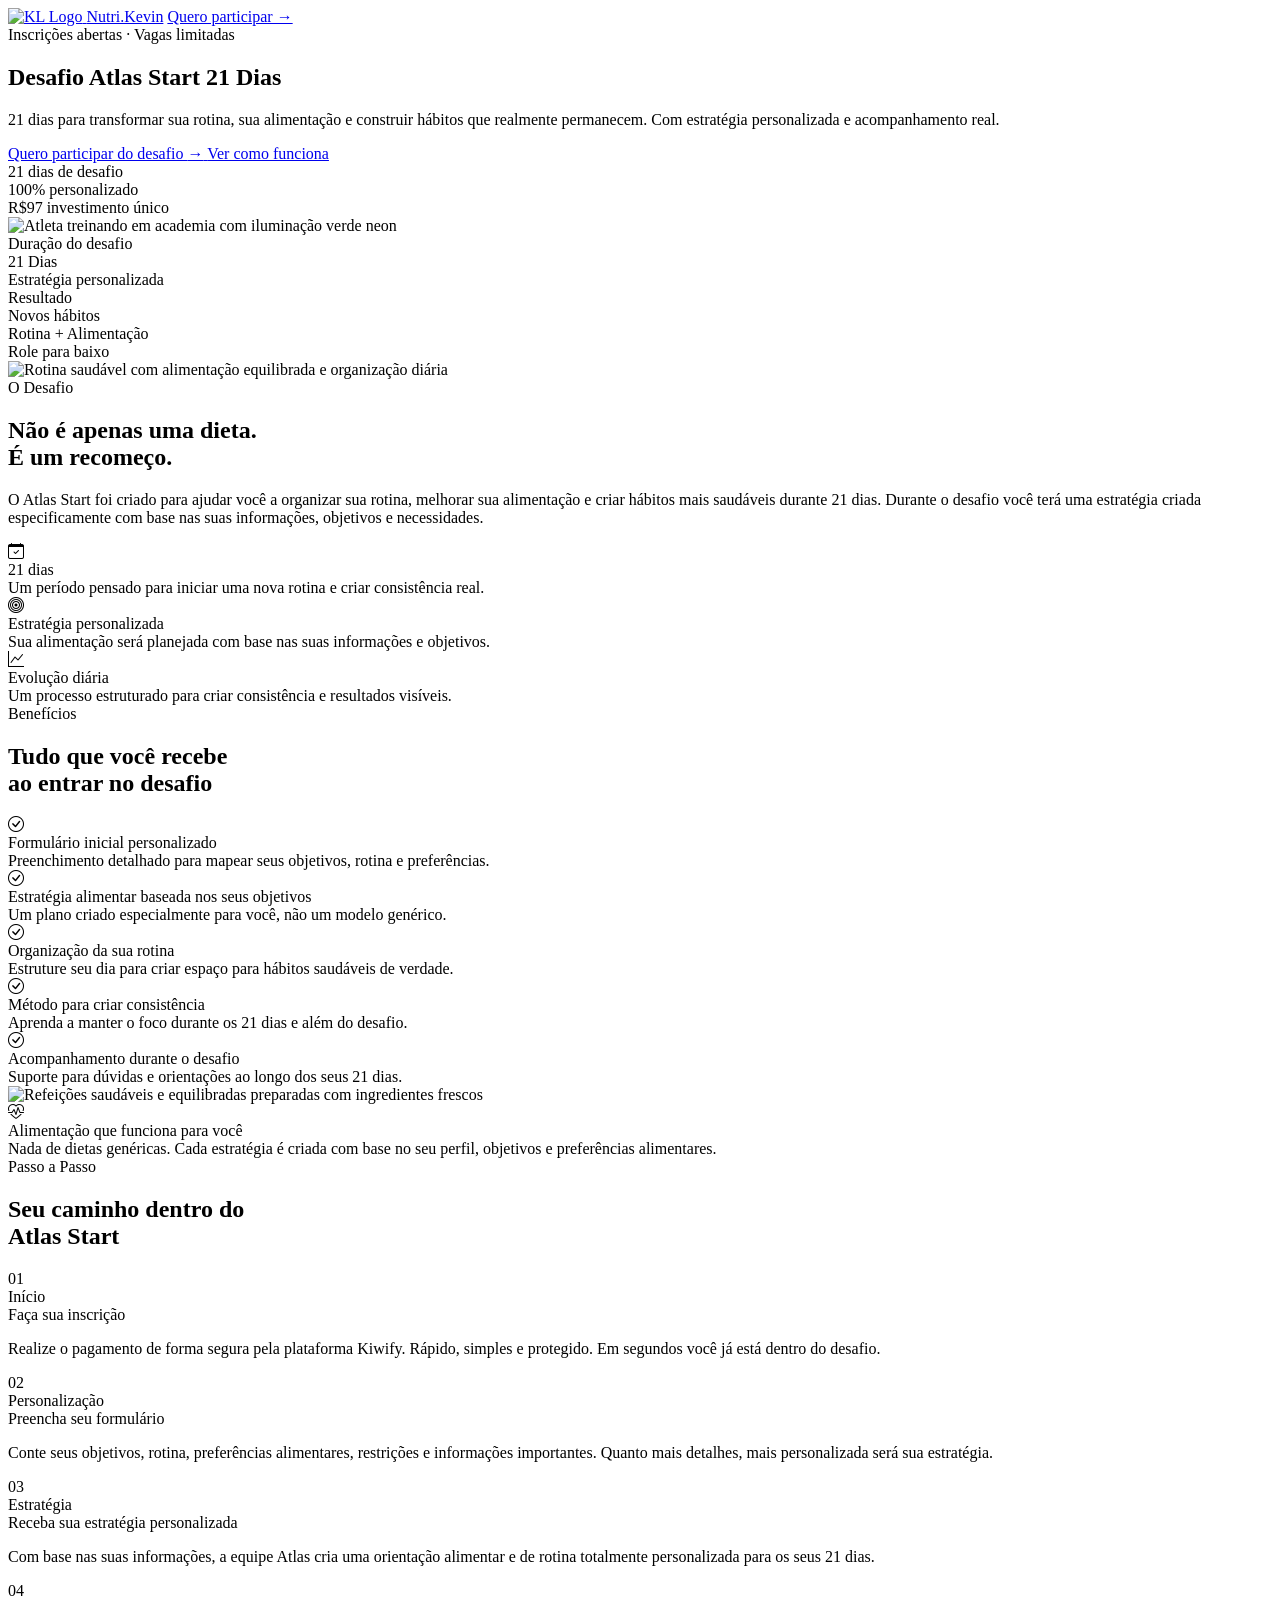
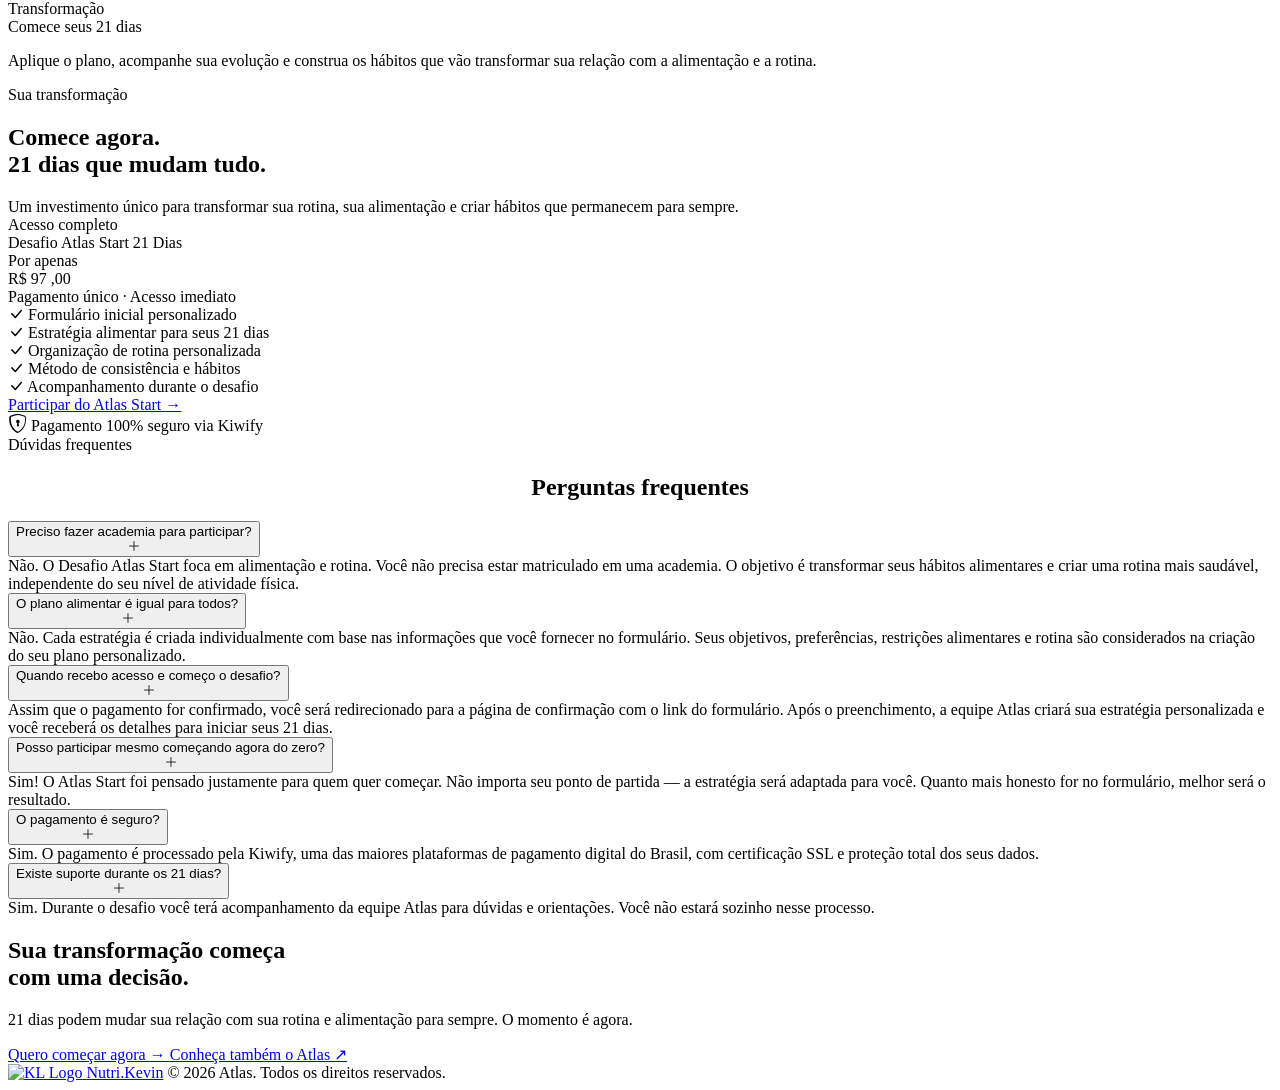
==== index.html @ 103fe68c "Add files via upload" ====
﻿<!DOCTYPE html>
<html lang="pt-BR">
<head>
  <meta charset="UTF-8" />
  <meta name="viewport" content="width=device-width, initial-scale=1.0" />
  <meta name="description" content="Desafio Atlas Start 21 Dias — 21 dias para transformar sua rotina, sua alimentação e construir hábitos que realmente permanecem. Estratégia personalizada, acompanhamento e resultado." />
  <meta name="theme-color" content="#08090C" />
  <meta property="og:title" content="Desafio Atlas Start 21 Dias" />
  <meta property="og:description" content="21 dias para transformar sua rotina, sua alimentação e construir hábitos que realmente permanecem." />
  <meta property="og:type" content="website" />
  <link rel="icon" href="./assets/images/Prancheta 4@4x.png" type="image/png">
  <title>Desafio Atlas Start 21 Dias — Transforme sua rotina</title>
  <link rel="stylesheet" href="https://cdn.jsdelivr.net/npm/bootstrap-icons@1.11.3/font/bootstrap-icons.min.css">
  <link rel="stylesheet" href="/desafio-atlas-start/css/style.css">
  <link rel="shortcut icon" href="/desafio-atlas-start/assets/images/Prancheta 4@4x.png" type="image/x-icon">
</head>
<body>

<!-- ===== NAVBAR ===== -->
<nav class="navbar" id="navbar">
  <div class="container">
    <div class="navbar-inner">
      <a href="#" class="navbar-logo"><img src="/desafio-atlas-start/assets/images/Prancheta 4@4x.png" alt="KL Logo" class="nav-logo-img"> <span>Nutri.Kevin</span></a>
      <a href="#pagamento" class="navbar-cta" id="nav-cta">Quero participar →</a>
    </div>
  </div>
</nav>

<!-- ===== HERO ===== -->
<section class="hero" id="hero">
  <div class="hero-bg"></div>
  <div class="hero-grid-lines"></div>
  <div class="hero-glow-blob blob-1"></div>
  <div class="hero-glow-blob blob-2"></div>

  <div class="container">
    <div class="hero-inner">

      <!-- LEFT SIDE -->
      <div class="hero-content">
        <div class="hero-badge anim-fade-down" id="hero-badge">
          <span class="hero-badge-dot"></span>
          Inscrições abertas · Vagas limitadas
        </div>

        <h1 class="hero-title anim-fade-up" id="hero-title">
          Desafio
          <span class="brand">Atlas Start</span>
          21 Dias
        </h1>

        <p class="hero-subtitle anim-fade-up" id="hero-subtitle">
          21 dias para transformar sua rotina, sua alimentação e construir hábitos que realmente permanecem. Com estratégia personalizada e acompanhamento real.
        </p>

        <div class="hero-actions anim-fade-up" id="hero-actions">
          <a href="#pagamento" class="btn-primary" id="hero-cta-btn">
            Quero participar do desafio
            <span class="arrow">→</span>
          </a>
          <a href="#como-funciona" class="btn-secondary">Ver como funciona</a>
        </div>

        <div class="hero-stats anim-fade-up" id="hero-stats">
          <div class="hero-stat">
            <span class="hero-stat-number">21</span>
            <span class="hero-stat-label">dias de desafio</span>
          </div>
          <div class="hero-stat">
            <span class="hero-stat-number">100%</span>
            <span class="hero-stat-label">personalizado</span>
          </div>
          <div class="hero-stat">
            <span class="hero-stat-number">R$97</span>
            <span class="hero-stat-label">investimento único</span>
          </div>
        </div>
      </div>

      <!-- RIGHT SIDE -->
      <div class="hero-visual anim-fade-left" id="hero-visual">
        <div class="hero-image-wrap">
          <img src="/desafio-atlas-start/assets/images/kevin.png" alt="Atleta treinando em academia com iluminação verde neon" loading="eager" />
        </div>

        <div class="hero-floating-card card-1" id="hfc-1">
          <div class="hfc-label">Duração do desafio</div>
          <div class="hfc-value">21 Dias</div>
          <div class="hfc-sub">Estratégia personalizada</div>
        </div>

        <div class="hero-floating-card card-2" id="hfc-2">
          <div class="hfc-label">Resultado</div>
          <div class="hfc-value">Novos hábitos</div>
          <div class="hfc-sub">Rotina + Alimentação</div>
        </div>
      </div>
    </div>
  </div>

  <div class="scroll-indicator" id="scroll-indicator">
    <div class="scroll-mouse">
      <div class="scroll-wheel"></div>
    </div>
    <span>Role para baixo</span>
  </div>
</section>

<!-- ===== O QUE É O DESAFIO? ===== -->
<section class="section what-section" id="o-que-e">
  <div class="container">

    <div class="what-inner">
      <!-- Image Column -->
      <div class="what-image-col">
        <div class="what-accent-bar"></div>
        <div class="what-image-frame anim-fade-right" id="what-img">
          <img src="/desafio-atlas-start/assets/images/kevin_2.png" alt="Rotina saudável com alimentação equilibrada e organização diária" loading="lazy" />
        </div>
      </div>

      <!-- Text Column -->
      <div class="what-text">
        <div class="section-label anim-fade-up" id="what-label">O Desafio</div>
        <h2 class="section-title anim-fade-up" id="what-title">
          Não é apenas uma dieta.<br>É um <span>recomeço.</span>
        </h2>
        <p class="section-subtitle anim-fade-up" id="what-subtitle">
          O Atlas Start foi criado para ajudar você a organizar sua rotina, melhorar sua alimentação e criar hábitos mais saudáveis durante 21 dias. Durante o desafio você terá uma estratégia criada especificamente com base nas suas informações, objetivos e necessidades.
        </p>

        <div class="what-cards" id="what-cards">
          <div class="what-card anim-scale" id="wc-1">
            <div class="what-card-icon"><i class="bi bi-calendar-check"></i></div>
            <div class="what-card-title">21 dias</div>
            <div class="what-card-text">Um período pensado para iniciar uma nova rotina e criar consistência real.</div>
          </div>
          <div class="what-card anim-scale" id="wc-2">
            <div class="what-card-icon"><i class="bi bi-bullseye"></i></div>
            <div class="what-card-title">Estratégia personalizada</div>
            <div class="what-card-text">Sua alimentação será planejada com base nas suas informações e objetivos.</div>
          </div>
          <div class="what-card anim-scale" id="wc-3">
            <div class="what-card-icon"><i class="bi bi-graph-up"></i></div>
            <div class="what-card-title">Evolução diária</div>
            <div class="what-card-text">Um processo estruturado para criar consistência e resultados visíveis.</div>
          </div>
        </div>
      </div>
    </div>

  </div>
</section>

<!-- ===== O QUE VOCÊ RECEBE ===== -->
<section class="section benefits-section" id="beneficios">
  <div class="container">
    <div class="section-label anim-fade-up" id="ben-label">Benefícios</div>
    <h2 class="section-title anim-fade-up" id="ben-title">
      Tudo que você recebe<br>ao entrar no <span>desafio</span>
    </h2>

    <div class="benefits-grid">
      <div class="benefits-list" id="benefits-list">
        <div class="benefit-item anim-fade-right" id="bi-1">
          <div class="benefit-check">
            <i class="bi bi-check-circle"></i>
          </div>
          <div class="benefit-text">
            <div class="benefit-title">Formulário inicial personalizado</div>
            <div class="benefit-desc">Preenchimento detalhado para mapear seus objetivos, rotina e preferências.</div>
          </div>
        </div>

        <div class="benefit-item anim-fade-right" id="bi-2">
          <div class="benefit-check">
            <i class="bi bi-check-circle"></i>
          </div>
          <div class="benefit-text">
            <div class="benefit-title">Estratégia alimentar baseada nos seus objetivos</div>
            <div class="benefit-desc">Um plano criado especialmente para você, não um modelo genérico.</div>
          </div>
        </div>

        <div class="benefit-item anim-fade-right" id="bi-3">
          <div class="benefit-check">
            <i class="bi bi-check-circle"></i>
          </div>
          <div class="benefit-text">
            <div class="benefit-title">Organização da sua rotina</div>
            <div class="benefit-desc">Estruture seu dia para criar espaço para hábitos saudáveis de verdade.</div>
          </div>
        </div>

        <div class="benefit-item anim-fade-right" id="bi-4">
          <div class="benefit-check">
            <i class="bi bi-check-circle"></i>
          </div>
          <div class="benefit-text">
            <div class="benefit-title">Método para criar consistência</div>
            <div class="benefit-desc">Aprenda a manter o foco durante os 21 dias e além do desafio.</div>
          </div>
        </div>

        <div class="benefit-item anim-fade-right" id="bi-5">
          <div class="benefit-check">
            <i class="bi bi-check-circle"></i>
          </div>
          <div class="benefit-text">
            <div class="benefit-title">Acompanhamento durante o desafio</div>
            <div class="benefit-desc">Suporte para dúvidas e orientações ao longo dos seus 21 dias.</div>
          </div>
        </div>
      </div>

      <div class="benefits-visual">
        <div class="benefits-img-wrap anim-fade-left" id="ben-img">
          <img src="/desafio-atlas-start/assets/images/healthy_food.jpg" alt="Refeições saudáveis e equilibradas preparadas com ingredientes frescos" loading="lazy" />
        </div>
        <div class="benefits-highlight-box anim-fade-up" id="ben-highlight">
          <div class="bhb-icon"><i class="bi bi-heart-pulse"></i></div>
          <div>
            <div class="bhb-text-title">Alimentação que funciona para você</div>
            <div class="bhb-text-sub">Nada de dietas genéricas. Cada estratégia é criada com base no seu perfil, objetivos e preferências alimentares.</div>
          </div>
        </div>
      </div>
    </div>
  </div>
</section>

<!-- ===== COMO FUNCIONA ===== -->
<section class="section how-section" id="como-funciona">
  <div class="container">
    <div class="section-label anim-fade-up" id="how-label">Passo a Passo</div>
    <h2 class="section-title anim-fade-up" id="how-title">
      Seu caminho dentro do<br><span>Atlas Start</span>
    </h2>

    <div class="how-timeline" id="how-timeline">
      <div class="how-step" id="hs-1">
        <div class="how-step-num">01</div>
        <div class="how-step-content">
          <div class="how-step-tag">Início</div>
          <div class="how-step-title">Faça sua inscrição</div>
          <p class="how-step-text">Realize o pagamento de forma segura pela plataforma Kiwify. Rápido, simples e protegido. Em segundos você já está dentro do desafio.</p>
        </div>
      </div>

      <div class="how-step" id="hs-2">
        <div class="how-step-num">02</div>
        <div class="how-step-content">
          <div class="how-step-tag">Personalização</div>
          <div class="how-step-title">Preencha seu formulário</div>
          <p class="how-step-text">Conte seus objetivos, rotina, preferências alimentares, restrições e informações importantes. Quanto mais detalhes, mais personalizada será sua estratégia.</p>
        </div>
      </div>

      <div class="how-step" id="hs-3">
        <div class="how-step-num">03</div>
        <div class="how-step-content">
          <div class="how-step-tag">Estratégia</div>
          <div class="how-step-title">Receba sua estratégia personalizada</div>
          <p class="how-step-text">Com base nas suas informações, a equipe Atlas cria uma orientação alimentar e de rotina totalmente personalizada para os seus 21 dias.</p>
        </div>
      </div>

      <div class="how-step" id="hs-4">
        <div class="how-step-num">04</div>
        <div class="how-step-content">
          <div class="how-step-tag">Transformação</div>
          <div class="how-step-title">Comece seus 21 dias</div>
          <p class="how-step-text">Aplique o plano, acompanhe sua evolução e construa os hábitos que vão transformar sua relação com a alimentação e a rotina.</p>
        </div>
      </div>
    </div>
  </div>
</section>

<!-- ===== PAGAMENTO ===== -->
<section class="section pricing-section" id="pagamento">
  <div class="container">
    <div class="section-label anim-fade-up" id="price-label">Sua transformação</div>
    <h2 class="section-title anim-fade-up" id="price-title">
      Comece agora.<br>21 dias que <span>mudam tudo.</span>
    </h2>
    <p class="section-subtitle anim-fade-up" style="margin: 0 auto;" id="price-subtitle">
      Um investimento único para transformar sua rotina, sua alimentação e criar hábitos que permanecem para sempre.
    </p>

    <div class="pricing-wrapper">
      <div class="pricing-card anim-scale" id="pricing-card">
        <div class="pricing-glow"></div>
        <div class="pricing-label">Acesso completo</div>
        <div class="pricing-product-name">Desafio Atlas Start 21 Dias</div>

        <div class="pricing-price-wrap">
          <div class="pricing-from">Por apenas</div>
          <div class="pricing-price">
            <span class="pricing-currency">R$</span>
            <span class="pricing-amount">97</span>
            <span class="pricing-cents">,00</span>
          </div>
        </div>
        <div class="pricing-note">Pagamento único · Acesso imediato</div>

        <div class="pricing-perks">
          <div class="pricing-perk">
            <span class="pricing-perk-icon"><i class="bi bi-check-lg"></i></span>
            Formulário inicial personalizado
          </div>
          <div class="pricing-perk">
            <span class="pricing-perk-icon"><i class="bi bi-check-lg"></i></span>
            Estratégia alimentar para seus 21 dias
          </div>
          <div class="pricing-perk">
            <span class="pricing-perk-icon"><i class="bi bi-check-lg"></i></span>
            Organização de rotina personalizada
          </div>
          <div class="pricing-perk">
            <span class="pricing-perk-icon"><i class="bi bi-check-lg"></i></span>
            Método de consistência e hábitos
          </div>
          <div class="pricing-perk">
            <span class="pricing-perk-icon"><i class="bi bi-check-lg"></i></span>
            Acompanhamento durante o desafio
          </div>
        </div>

        <a href="https://pay.kiwify.com.br/SEU-LINK-AQUI" class="btn-primary pricing-btn" id="kiwify-cta" target="_blank" rel="noopener">
          Participar do Atlas Start
          <span class="arrow">→</span>
        </a>

        <div class="pricing-security">
          <span><i class="bi bi-shield-lock" style="font-size: 1.2rem;"></i></span>
          <span>Pagamento 100% seguro via Kiwify</span>
        </div>
      </div>
    </div>
  </div>
</section>

<!-- ===== DEPOIMENTOS ===== -->
<!--
<section class="section testimonials-section" id="depoimentos">
  <div class="container">
    <div class="section-label anim-fade-up" id="test-label">Depoimentos</div>
    <h2 class="section-title anim-fade-up" id="test-title">
      Quem já começou essa <span>transformação</span>
    </h2>

    <div class="testimonials-grid" id="testimonials-grid">
      <div class="testimonial-card anim-fade-up" id="tc-1">
        <div class="testimonial-stars"><i class="bi bi-star-fill"></i><i class="bi bi-star-fill"></i><i class="bi bi-star-fill"></i><i class="bi bi-star-fill"></i><i class="bi bi-star-fill"></i></div>
        <p class="testimonial-quote">"Em 21 dias eu entendi minha relação com a alimentação de uma forma que nunca tinha conseguido antes. A estratégia foi completamente pensada para minha rotina."</p>
        <div class="testimonial-author">
          <img src="./assets/images/avatar_1.jpg" alt="Foto de Camila Souza" class="testimonial-avatar" />
          <div>
            <div class="testimonial-name">Camila S.</div>
            <div class="testimonial-result">Transformou sua rotina em 21 dias</div>
          </div>
        </div>
      </div>

      <div class="testimonial-card anim-fade-up" id="tc-2">
        <div class="testimonial-stars"><i class="bi bi-star-fill"></i><i class="bi bi-star-fill"></i><i class="bi bi-star-fill"></i><i class="bi bi-star-fill"></i><i class="bi bi-star-fill"></i></div>
        <p class="testimonial-quote">"Eu tentei várias dietas antes e nunca conseguia manter. O Atlas Start foi diferente porque a estratégia foi feita para mim. Os 21 dias passaram rápido e os resultados foram reais."</p>
        <div class="testimonial-author">
          <img src="./assets/images/avatar_2.jpg" alt="Foto de Rafael M." class="testimonial-avatar" />
          <div>
            <div class="testimonial-name">Rafael M.</div>
            <div class="testimonial-result">Hábitos que ficaram após o desafio</div>
          </div>
        </div>
      </div>

      <div class="testimonial-card anim-fade-up" id="tc-3" style="background: linear-gradient(135deg, rgba(217, 87, 87,0.06) 0%, rgba(18, 21, 27,1) 100%);">
        <div class="testimonial-stars"><i class="bi bi-star-fill"></i><i class="bi bi-star-fill"></i><i class="bi bi-star-fill"></i><i class="bi bi-star-fill"></i><i class="bi bi-star-fill"></i></div>
        <p class="testimonial-quote">"O acompanhamento fez toda a diferença. Não me senti sozinha no processo. A equipe Atlas estava presente e a estratégia alimentar foi exatamente o que eu precisava."</p>
        <div class="testimonial-author">
          <img src="./assets/images/avatar_1.jpg" alt="Foto de Ana Lima" class="testimonial-avatar" />
          <div>
            <div class="testimonial-name">Ana L.</div>
            <div class="testimonial-result">Consistência pela primeira vez</div>
          </div>
        </div>
      </div>
    </div>
  </div>
</section>
-->

<!-- ===== FAQ ===== -->
<section class="section faq-section" id="faq">
  <div class="container">
    <div class="section-label anim-fade-up" id="faq-label">Dúvidas frequentes</div>
    <h2 class="section-title anim-fade-up" id="faq-title" style="text-align:center;">
      Perguntas <span>frequentes</span>
    </h2>

    <div class="faq-list" id="faq-list">

      <div class="faq-item anim-fade-up" id="faq-1">
        <button class="faq-question" id="faq-q-1" aria-expanded="false" aria-controls="faq-a-1">
          Preciso fazer academia para participar?
          <div class="faq-icon"><i class="bi bi-plus-lg"></i></div>
        </button>
        <div class="faq-answer" id="faq-a-1" role="region" aria-labelledby="faq-q-1">
          <div class="faq-answer-inner">
            Não. O Desafio Atlas Start foca em alimentação e rotina. Você não precisa estar matriculado em uma academia. O objetivo é transformar seus hábitos alimentares e criar uma rotina mais saudável, independente do seu nível de atividade física.
          </div>
        </div>
      </div>

      <div class="faq-item anim-fade-up" id="faq-2">
        <button class="faq-question" id="faq-q-2" aria-expanded="false" aria-controls="faq-a-2">
          O plano alimentar é igual para todos?
          <div class="faq-icon"><i class="bi bi-plus-lg"></i></div>
        </button>
        <div class="faq-answer" id="faq-a-2" role="region" aria-labelledby="faq-q-2">
          <div class="faq-answer-inner">
            Não. Cada estratégia é criada individualmente com base nas informações que você fornecer no formulário. Seus objetivos, preferências, restrições alimentares e rotina são considerados na criação do seu plano personalizado.
          </div>
        </div>
      </div>

      <div class="faq-item anim-fade-up" id="faq-3">
        <button class="faq-question" id="faq-q-3" aria-expanded="false" aria-controls="faq-a-3">
          Quando recebo acesso e começo o desafio?
          <div class="faq-icon"><i class="bi bi-plus-lg"></i></div>
        </button>
        <div class="faq-answer" id="faq-a-3" role="region" aria-labelledby="faq-q-3">
          <div class="faq-answer-inner">
            Assim que o pagamento for confirmado, você será redirecionado para a página de confirmação com o link do formulário. Após o preenchimento, a equipe Atlas criará sua estratégia personalizada e você receberá os detalhes para iniciar seus 21 dias.
          </div>
        </div>
      </div>

      <div class="faq-item anim-fade-up" id="faq-4">
        <button class="faq-question" id="faq-q-4" aria-expanded="false" aria-controls="faq-a-4">
          Posso participar mesmo começando agora do zero?
          <div class="faq-icon"><i class="bi bi-plus-lg"></i></div>
        </button>
        <div class="faq-answer" id="faq-a-4" role="region" aria-labelledby="faq-q-4">
          <div class="faq-answer-inner">
            Sim! O Atlas Start foi pensado justamente para quem quer começar. Não importa seu ponto de partida — a estratégia será adaptada para você. Quanto mais honesto for no formulário, melhor será o resultado.
          </div>
        </div>
      </div>

      <div class="faq-item anim-fade-up" id="faq-5">
        <button class="faq-question" id="faq-q-5" aria-expanded="false" aria-controls="faq-a-5">
          O pagamento é seguro?
          <div class="faq-icon"><i class="bi bi-plus-lg"></i></div>
        </button>
        <div class="faq-answer" id="faq-a-5" role="region" aria-labelledby="faq-q-5">
          <div class="faq-answer-inner">
            Sim. O pagamento é processado pela Kiwify, uma das maiores plataformas de pagamento digital do Brasil, com certificação SSL e proteção total dos seus dados.
          </div>
        </div>
      </div>

      <div class="faq-item anim-fade-up" id="faq-6">
        <button class="faq-question" id="faq-q-6" aria-expanded="false" aria-controls="faq-a-6">
          Existe suporte durante os 21 dias?
          <div class="faq-icon"><i class="bi bi-plus-lg"></i></div>
        </button>
        <div class="faq-answer" id="faq-a-6" role="region" aria-labelledby="faq-q-6">
          <div class="faq-answer-inner">
            Sim. Durante o desafio você terá acompanhamento da equipe Atlas para dúvidas e orientações. Você não estará sozinho nesse processo.
          </div>
        </div>
      </div>

    </div>
  </div>
</section>

<!-- ===== FINAL CTA ===== -->
<section class="section final-cta-section" id="cta-final">
  <div class="final-cta-bg"></div>
  <div class="container">
    <div class="final-cta-content">
      <h2 class="final-cta-title anim-fade-up" id="fcta-title">
        Sua transformação começa<br>com uma <span>decisão.</span>
      </h2>
      <p class="final-cta-subtitle anim-fade-up" id="fcta-subtitle">
        21 dias podem mudar sua relação com sua rotina e alimentação para sempre. O momento é agora.
      </p>

      <div class="final-cta-actions anim-fade-up" id="fcta-actions">
        <a href="#pagamento" class="btn-primary" id="final-cta-btn">
          Quero começar agora
          <span class="arrow">→</span>
        </a>
        <a href="https://www.kevinlincoln.com.br/metodo-atlas.html" class="atlas-main-link" id="atlas-main-link" target="_blank" rel="noopener">
          Conheça também o Atlas
          <span>↗</span>
        </a>
      </div>
    </div>
  </div>
</section>

<!-- ===== FOOTER ===== -->
<footer class="footer">
  <div class="container">
    <div class="footer-inner">
      <a href="#" class="footer-logo"><img src="/desafio-atlas-start/assets/images/Prancheta 4@4x.png" alt="KL Logo" class="footer-logo-img"> <span>Nutri.Kevin</span></a>
      <span class="footer-copy">© 2026 Atlas. Todos os direitos reservados.</span>
    </div>
  </div>
</footer>

<!-- GSAP CDN -->
<script src="https://cdnjs.cloudflare.com/ajax/libs/gsap/3.12.5/gsap.min.js"></script>
<script src="https://cdnjs.cloudflare.com/ajax/libs/gsap/3.12.5/ScrollTrigger.min.js"></script>
<script src="/desafio-atlas-start/js/main.js"></script>
<script src="/desafio-atlas-start/js/scroll-effects.js"></script>
</body>
</html>
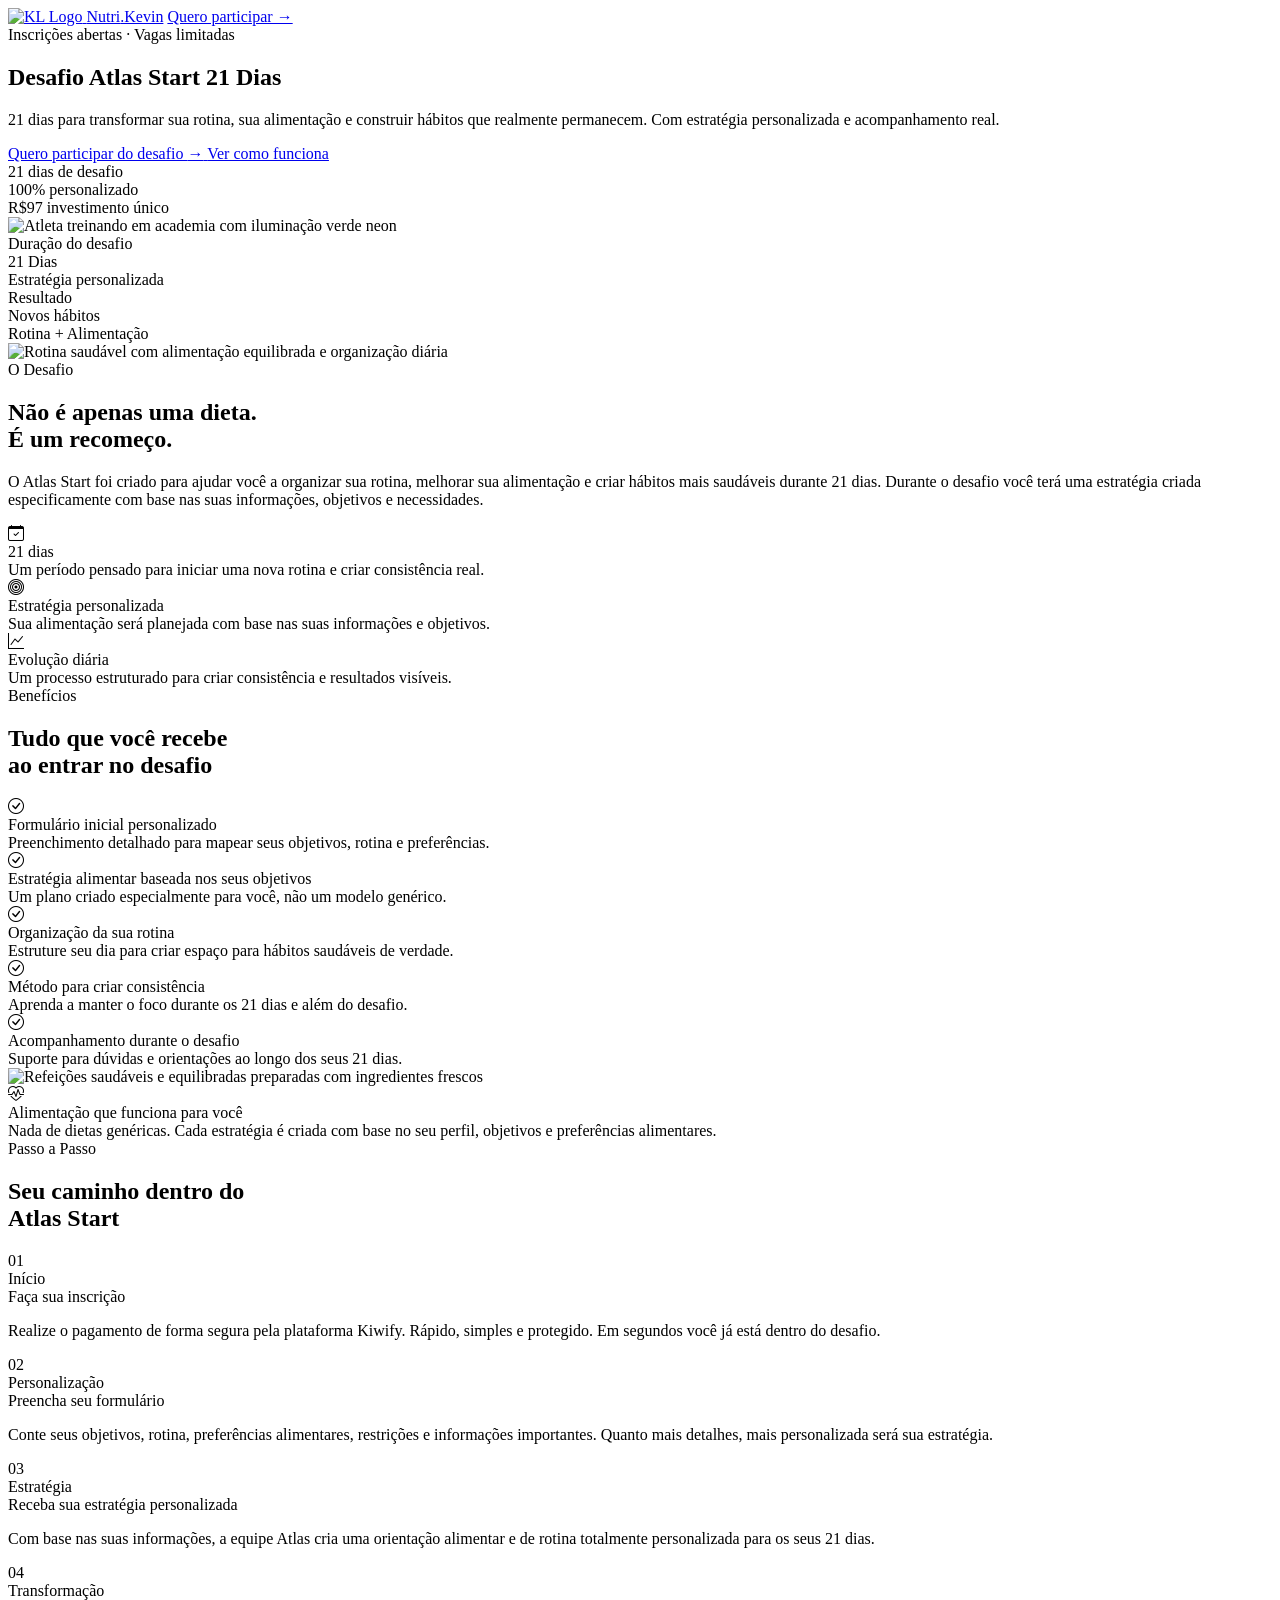
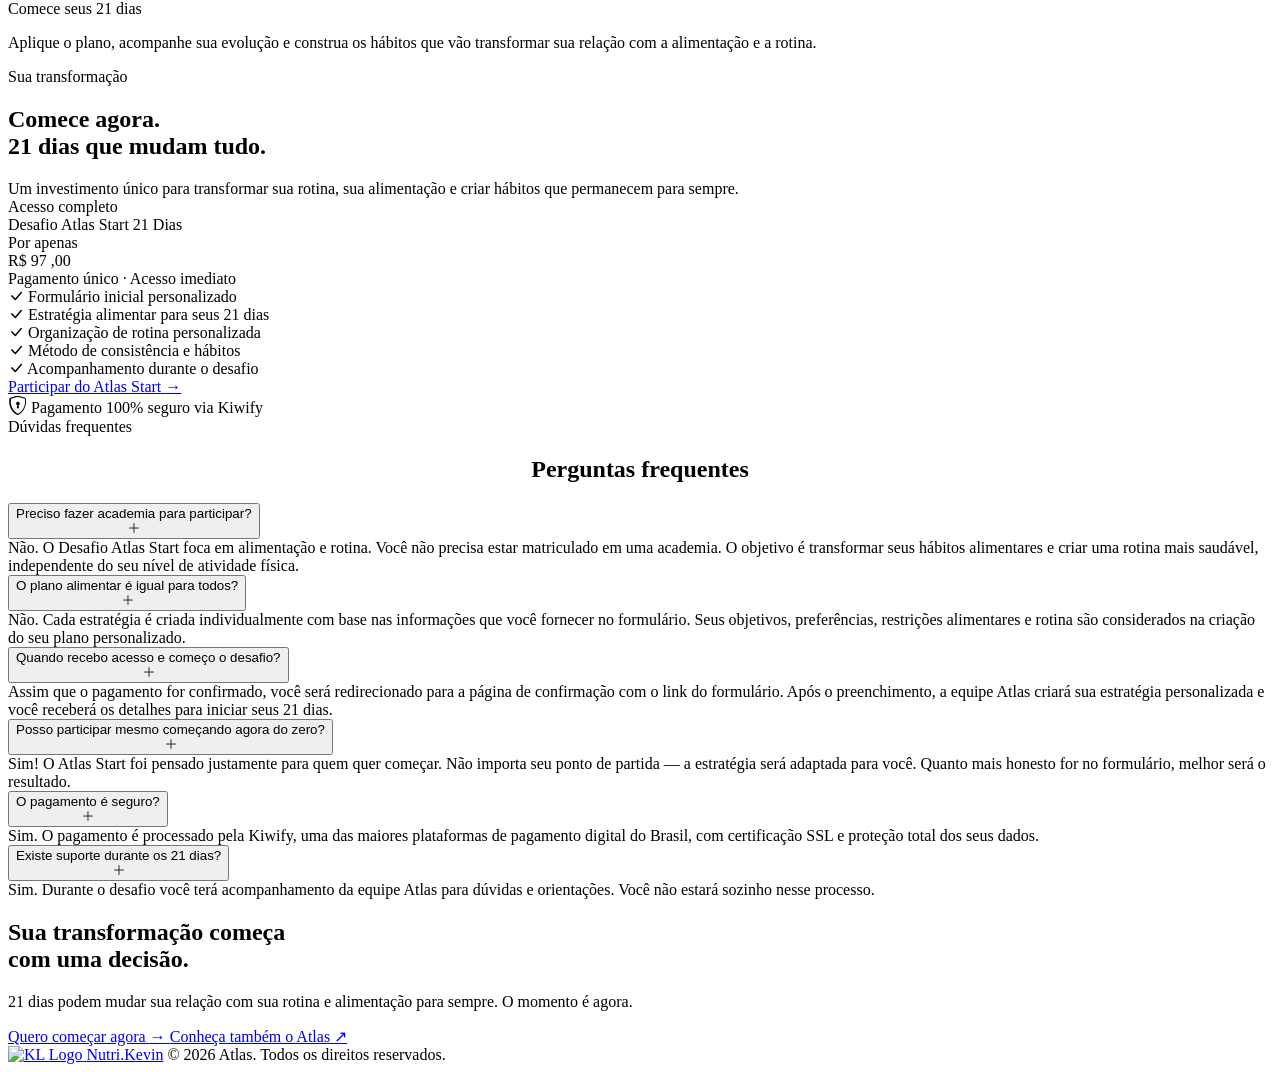
==== commit 1353bc59: "Add files via upload" ====
--- a/index.html
+++ b/index.html
@@ -1,4 +1,4 @@
-﻿<!DOCTYPE html>
+<!DOCTYPE html>
 <html lang="pt-BR">
 <head>
   <meta charset="UTF-8" />
@@ -20,7 +20,7 @@
 <nav class="navbar" id="navbar">
   <div class="container">
     <div class="navbar-inner">
-      <a href="#" class="navbar-logo"><img src="/desafio-atlas-start/assets/images/Prancheta 4@4x.png" alt="KL Logo" class="nav-logo-img"> <span>Nutri.Kevin</span></a>
+      <a href="#" class="navbar-logo"><img src="/desafio-atlas-start/assets/images/Prancheta 4@4x.png" alt="KL Logo" class="nav-logo-img"> <span><span style="color: var(--accent);">Nutri</span>.Kevin</span></a>
       <a href="#pagamento" class="navbar-cta" id="nav-cta">Quero participar →</a>
     </div>
   </div>
@@ -80,7 +80,7 @@
       <!-- RIGHT SIDE -->
       <div class="hero-visual anim-fade-left" id="hero-visual">
         <div class="hero-image-wrap">
-          <img src="/desafio-atlas-start/assets/images/kevin.png" alt="Atleta treinando em academia com iluminação verde neon" loading="eager" />
+          <img src="/desafio-atlas-start/assets/images/kevin_desafio.png" alt="Atleta treinando em academia com iluminação verde neon" loading="eager" />
         </div>
 
         <div class="hero-floating-card card-1" id="hfc-1">
@@ -98,12 +98,12 @@
     </div>
   </div>
 
-  <div class="scroll-indicator" id="scroll-indicator">
+  <!-- <div class="scroll-indicator" id="scroll-indicator">
     <div class="scroll-mouse">
       <div class="scroll-wheel"></div>
     </div>
     <span>Role para baixo</span>
-  </div>
+  </div> -->
 </section>
 
 <!-- ===== O QUE É O DESAFIO? ===== -->
@@ -327,7 +327,7 @@
           </div>
         </div>
 
-        <a href="https://pay.kiwify.com.br/SEU-LINK-AQUI" class="btn-primary pricing-btn" id="kiwify-cta" target="_blank" rel="noopener">
+        <a href="https://pay.kiwify.com.br/1g3I325" class="btn-primary pricing-btn" id="kiwify-cta" target="_blank" rel="noopener">
           Participar do Atlas Start
           <span class="arrow">→</span>
         </a>
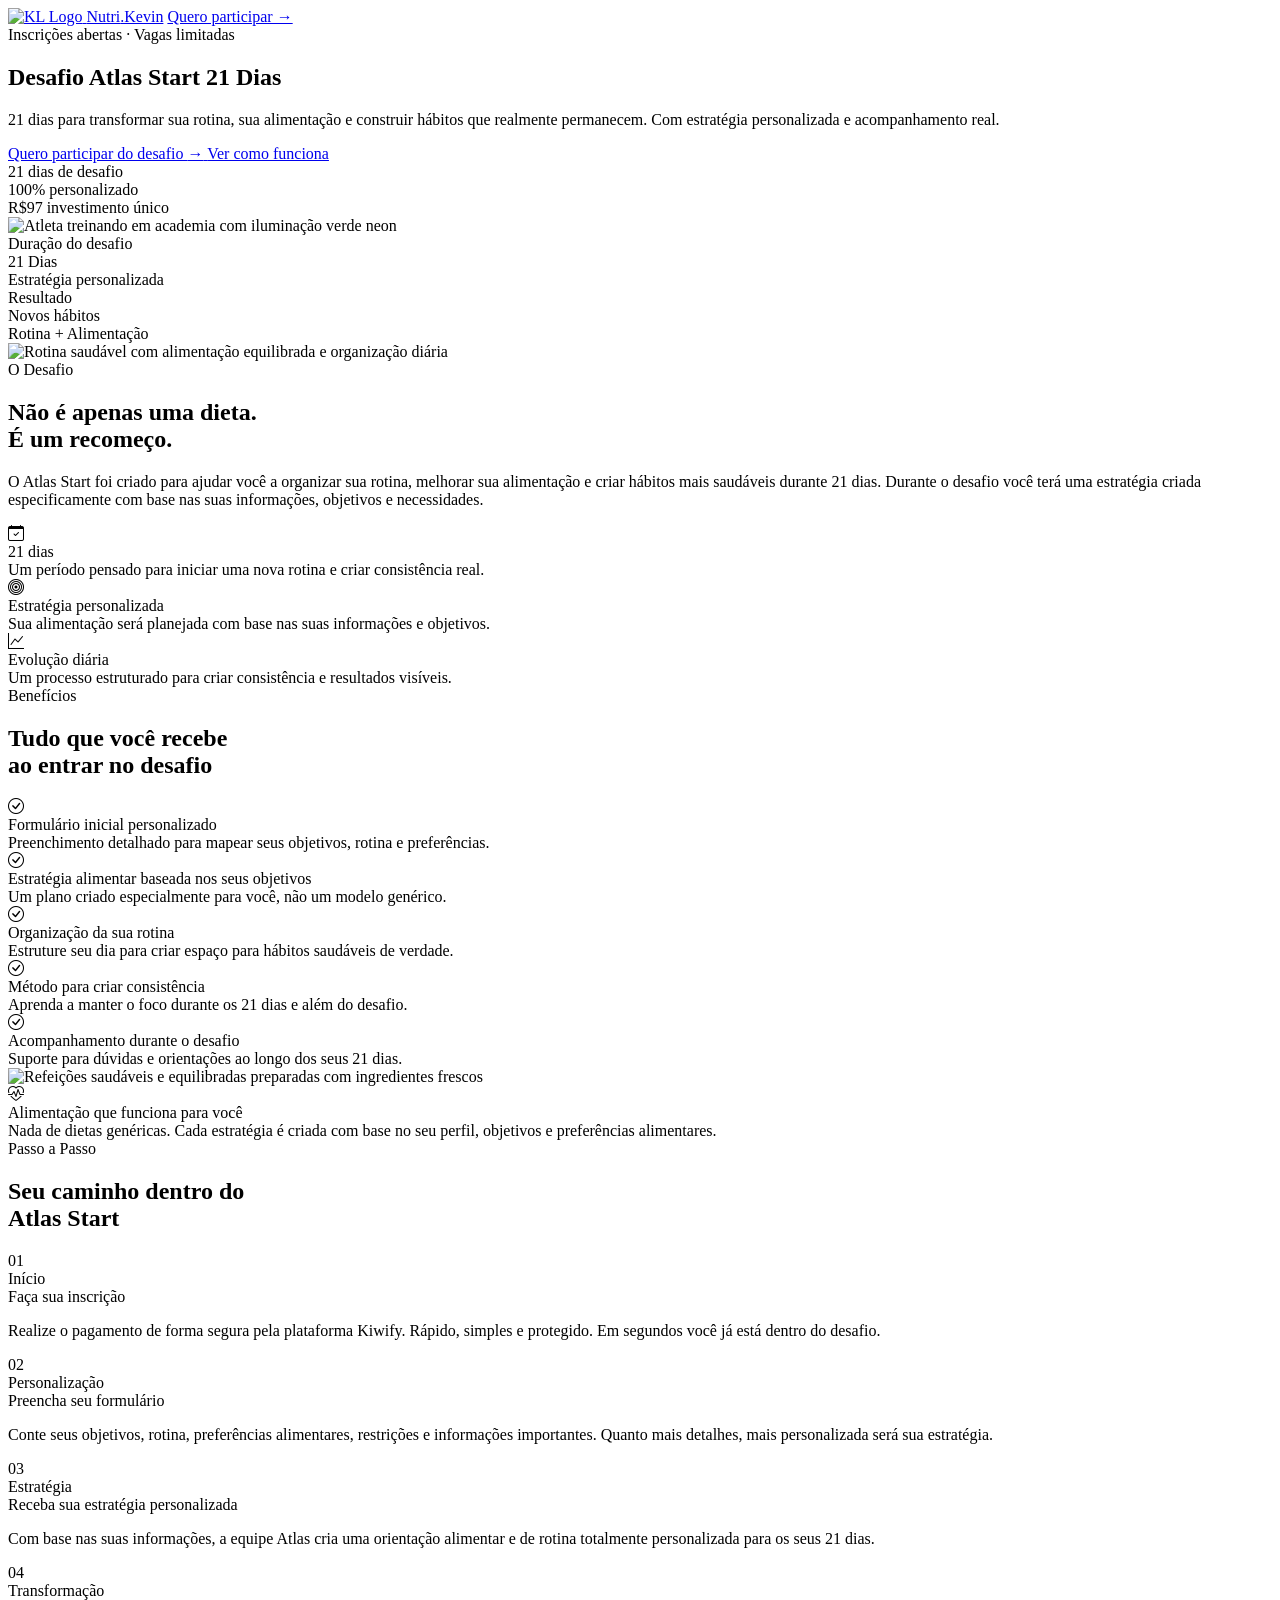
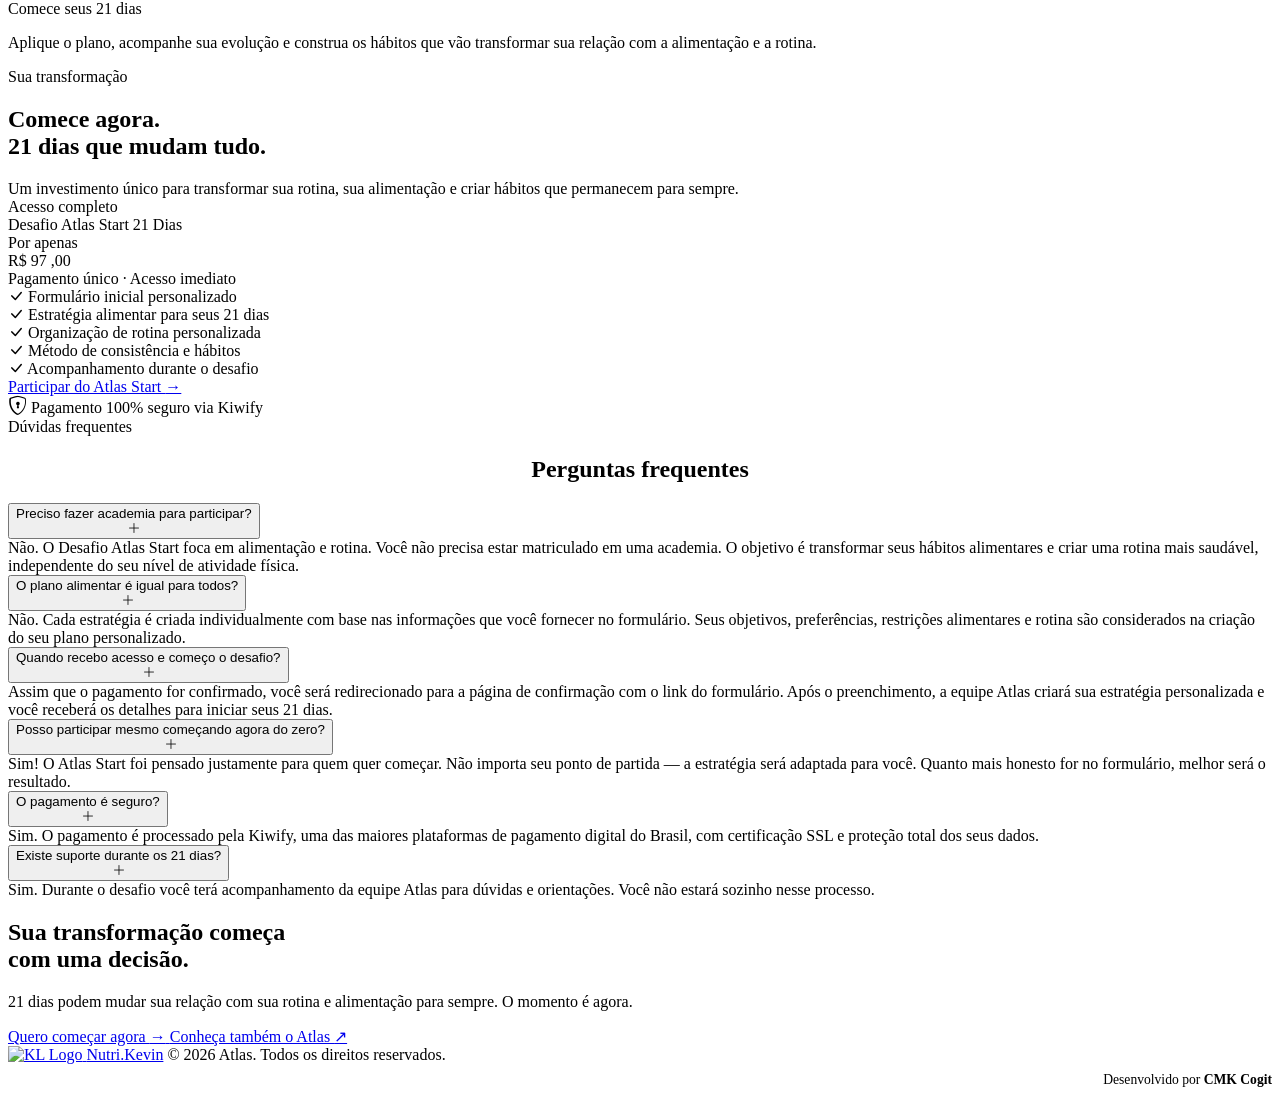
==== commit 8d5b9657: "Add files via upload" ====
--- a/index.html
+++ b/index.html
@@ -509,6 +509,7 @@
     <div class="footer-inner">
       <a href="#" class="footer-logo"><img src="/desafio-atlas-start/assets/images/Prancheta 4@4x.png" alt="KL Logo" class="footer-logo-img"> <span>Nutri.Kevin</span></a>
       <span class="footer-copy">© 2026 Atlas. Todos os direitos reservados.</span>
+      <span class="footer-credit" style="font-size: 0.85rem; color: var(--text-muted); margin-top: 8px; display: block; text-align: right;">Desenvolvido por <a href="https://www.cmkcogit.com.br/" target="_blank" rel="noopener" style="color: var(--text); text-decoration: none; font-weight: 600;">CMK Cogit</a></span>
     </div>
   </div>
 </footer>
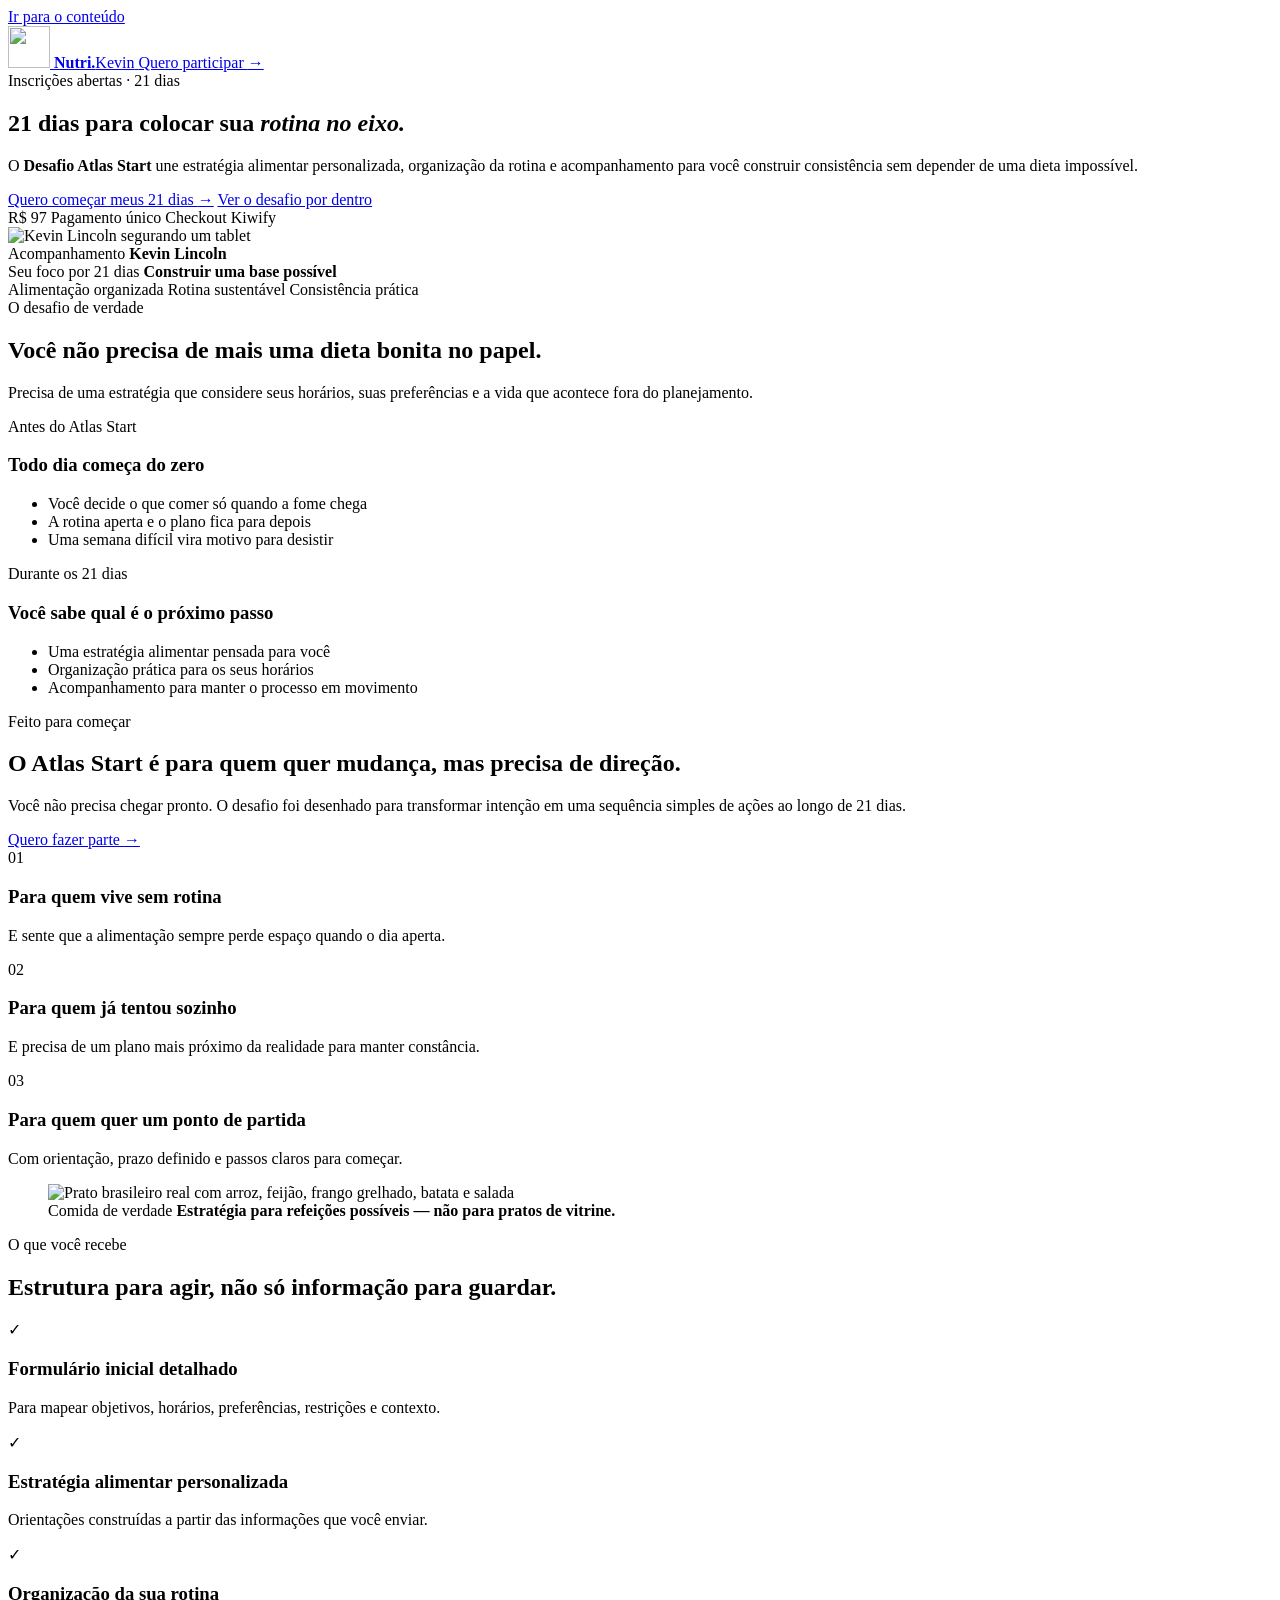
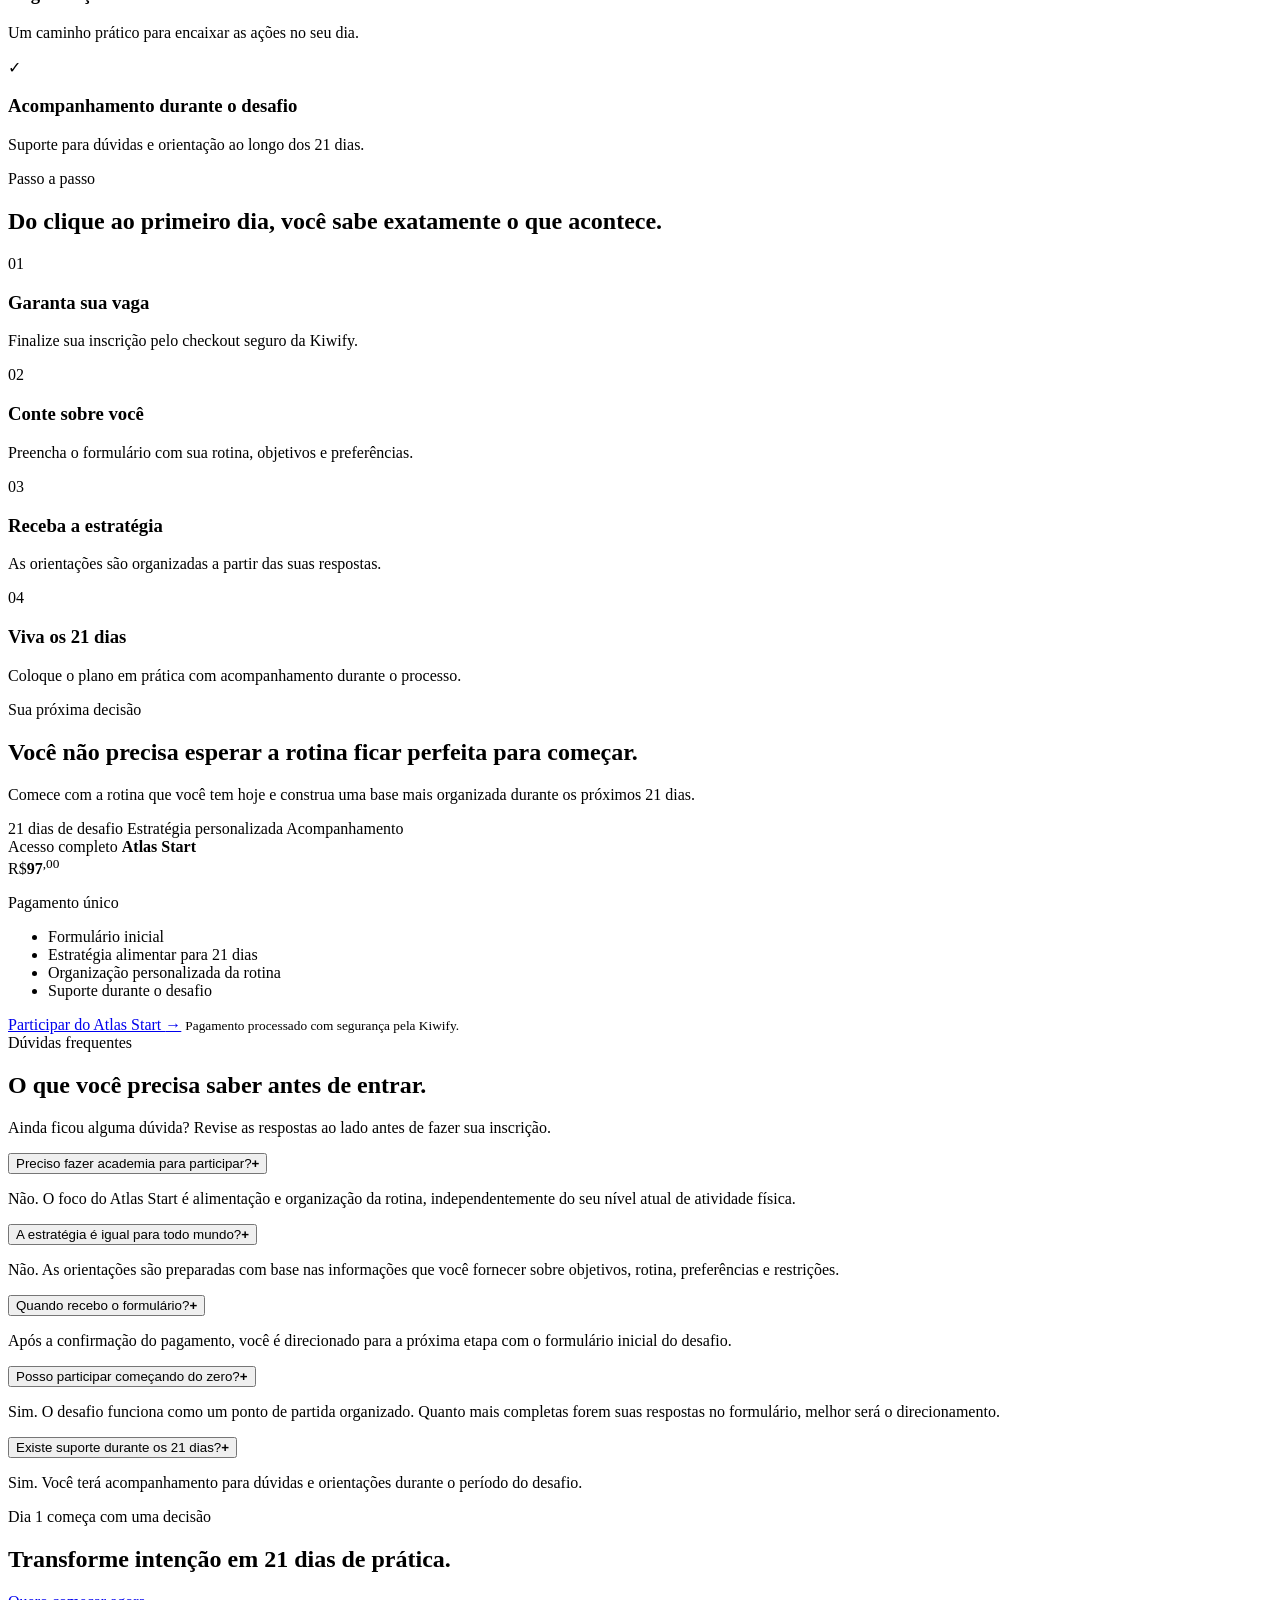
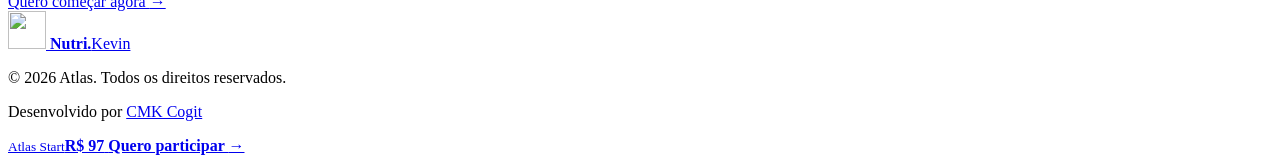
==== commit 836948ee: "Add files via upload" ====
--- a/index.html
+++ b/index.html
@@ -1,526 +1,294 @@
-<!DOCTYPE html>
-<html lang="pt-BR">
-<head>
-  <meta charset="UTF-8" />
-  <meta name="viewport" content="width=device-width, initial-scale=1.0" />
-  <meta name="description" content="Desafio Atlas Start 21 Dias — 21 dias para transformar sua rotina, sua alimentação e construir hábitos que realmente permanecem. Estratégia personalizada, acompanhamento e resultado." />
-  <meta name="theme-color" content="#08090C" />
-  <meta property="og:title" content="Desafio Atlas Start 21 Dias" />
-  <meta property="og:description" content="21 dias para transformar sua rotina, sua alimentação e construir hábitos que realmente permanecem." />
-  <meta property="og:type" content="website" />
-  <link rel="icon" href="./assets/images/Prancheta 4@4x.png" type="image/png">
-  <title>Desafio Atlas Start 21 Dias — Transforme sua rotina</title>
-  <link rel="stylesheet" href="https://cdn.jsdelivr.net/npm/bootstrap-icons@1.11.3/font/bootstrap-icons.min.css">
-  <link rel="stylesheet" href="/desafio-atlas-start/css/style.css">
-  <link rel="shortcut icon" href="/desafio-atlas-start/assets/images/Prancheta 4@4x.png" type="image/x-icon">
-</head>
-<body>
-
-<!-- ===== NAVBAR ===== -->
-<nav class="navbar" id="navbar">
-  <div class="container">
-    <div class="navbar-inner">
-      <a href="#" class="navbar-logo"><img src="/desafio-atlas-start/assets/images/Prancheta 4@4x.png" alt="KL Logo" class="nav-logo-img"> <span><span style="color: var(--accent);">Nutri</span>.Kevin</span></a>
-      <a href="#pagamento" class="navbar-cta" id="nav-cta">Quero participar →</a>
-    </div>
-  </div>
-</nav>
-
-<!-- ===== HERO ===== -->
-<section class="hero" id="hero">
-  <div class="hero-bg"></div>
-  <div class="hero-grid-lines"></div>
-  <div class="hero-glow-blob blob-1"></div>
-  <div class="hero-glow-blob blob-2"></div>
-
-  <div class="container">
-    <div class="hero-inner">
-
-      <!-- LEFT SIDE -->
-      <div class="hero-content">
-        <div class="hero-badge anim-fade-down" id="hero-badge">
-          <span class="hero-badge-dot"></span>
-          Inscrições abertas · Vagas limitadas
-        </div>
-
-        <h1 class="hero-title anim-fade-up" id="hero-title">
-          Desafio
-          <span class="brand">Atlas Start</span>
-          21 Dias
-        </h1>
-
-        <p class="hero-subtitle anim-fade-up" id="hero-subtitle">
-          21 dias para transformar sua rotina, sua alimentação e construir hábitos que realmente permanecem. Com estratégia personalizada e acompanhamento real.
-        </p>
-
-        <div class="hero-actions anim-fade-up" id="hero-actions">
-          <a href="#pagamento" class="btn-primary" id="hero-cta-btn">
-            Quero participar do desafio
-            <span class="arrow">→</span>
-          </a>
-          <a href="#como-funciona" class="btn-secondary">Ver como funciona</a>
-        </div>
-
-        <div class="hero-stats anim-fade-up" id="hero-stats">
-          <div class="hero-stat">
-            <span class="hero-stat-number">21</span>
-            <span class="hero-stat-label">dias de desafio</span>
-          </div>
-          <div class="hero-stat">
-            <span class="hero-stat-number">100%</span>
-            <span class="hero-stat-label">personalizado</span>
-          </div>
-          <div class="hero-stat">
-            <span class="hero-stat-number">R$97</span>
-            <span class="hero-stat-label">investimento único</span>
-          </div>
-        </div>
-      </div>
-
-      <!-- RIGHT SIDE -->
-      <div class="hero-visual anim-fade-left" id="hero-visual">
-        <div class="hero-image-wrap">
-          <img src="/desafio-atlas-start/assets/images/kevin_desafio.png" alt="Atleta treinando em academia com iluminação verde neon" loading="eager" />
-        </div>
-
-        <div class="hero-floating-card card-1" id="hfc-1">
-          <div class="hfc-label">Duração do desafio</div>
-          <div class="hfc-value">21 Dias</div>
-          <div class="hfc-sub">Estratégia personalizada</div>
-        </div>
-
-        <div class="hero-floating-card card-2" id="hfc-2">
-          <div class="hfc-label">Resultado</div>
-          <div class="hfc-value">Novos hábitos</div>
-          <div class="hfc-sub">Rotina + Alimentação</div>
-        </div>
-      </div>
-    </div>
-  </div>
-
-  <!-- <div class="scroll-indicator" id="scroll-indicator">
-    <div class="scroll-mouse">
-      <div class="scroll-wheel"></div>
-    </div>
-    <span>Role para baixo</span>
-  </div> -->
-</section>
-
-<!-- ===== O QUE É O DESAFIO? ===== -->
-<section class="section what-section" id="o-que-e">
-  <div class="container">
-
-    <div class="what-inner">
-      <!-- Image Column -->
-      <div class="what-image-col">
-        <div class="what-accent-bar"></div>
-        <div class="what-image-frame anim-fade-right" id="what-img">
-          <img src="/desafio-atlas-start/assets/images/kevin_2.png" alt="Rotina saudável com alimentação equilibrada e organização diária" loading="lazy" />
-        </div>
-      </div>
-
-      <!-- Text Column -->
-      <div class="what-text">
-        <div class="section-label anim-fade-up" id="what-label">O Desafio</div>
-        <h2 class="section-title anim-fade-up" id="what-title">
-          Não é apenas uma dieta.<br>É um <span>recomeço.</span>
-        </h2>
-        <p class="section-subtitle anim-fade-up" id="what-subtitle">
-          O Atlas Start foi criado para ajudar você a organizar sua rotina, melhorar sua alimentação e criar hábitos mais saudáveis durante 21 dias. Durante o desafio você terá uma estratégia criada especificamente com base nas suas informações, objetivos e necessidades.
-        </p>
-
-        <div class="what-cards" id="what-cards">
-          <div class="what-card anim-scale" id="wc-1">
-            <div class="what-card-icon"><i class="bi bi-calendar-check"></i></div>
-            <div class="what-card-title">21 dias</div>
-            <div class="what-card-text">Um período pensado para iniciar uma nova rotina e criar consistência real.</div>
-          </div>
-          <div class="what-card anim-scale" id="wc-2">
-            <div class="what-card-icon"><i class="bi bi-bullseye"></i></div>
-            <div class="what-card-title">Estratégia personalizada</div>
-            <div class="what-card-text">Sua alimentação será planejada com base nas suas informações e objetivos.</div>
-          </div>
-          <div class="what-card anim-scale" id="wc-3">
-            <div class="what-card-icon"><i class="bi bi-graph-up"></i></div>
-            <div class="what-card-title">Evolução diária</div>
-            <div class="what-card-text">Um processo estruturado para criar consistência e resultados visíveis.</div>
-          </div>
-        </div>
-      </div>
-    </div>
-
-  </div>
-</section>
-
-<!-- ===== O QUE VOCÊ RECEBE ===== -->
-<section class="section benefits-section" id="beneficios">
-  <div class="container">
-    <div class="section-label anim-fade-up" id="ben-label">Benefícios</div>
-    <h2 class="section-title anim-fade-up" id="ben-title">
-      Tudo que você recebe<br>ao entrar no <span>desafio</span>
-    </h2>
-
-    <div class="benefits-grid">
-      <div class="benefits-list" id="benefits-list">
-        <div class="benefit-item anim-fade-right" id="bi-1">
-          <div class="benefit-check">
-            <i class="bi bi-check-circle"></i>
-          </div>
-          <div class="benefit-text">
-            <div class="benefit-title">Formulário inicial personalizado</div>
-            <div class="benefit-desc">Preenchimento detalhado para mapear seus objetivos, rotina e preferências.</div>
-          </div>
-        </div>
-
-        <div class="benefit-item anim-fade-right" id="bi-2">
-          <div class="benefit-check">
-            <i class="bi bi-check-circle"></i>
-          </div>
-          <div class="benefit-text">
-            <div class="benefit-title">Estratégia alimentar baseada nos seus objetivos</div>
-            <div class="benefit-desc">Um plano criado especialmente para você, não um modelo genérico.</div>
-          </div>
-        </div>
-
-        <div class="benefit-item anim-fade-right" id="bi-3">
-          <div class="benefit-check">
-            <i class="bi bi-check-circle"></i>
-          </div>
-          <div class="benefit-text">
-            <div class="benefit-title">Organização da sua rotina</div>
-            <div class="benefit-desc">Estruture seu dia para criar espaço para hábitos saudáveis de verdade.</div>
-          </div>
-        </div>
-
-        <div class="benefit-item anim-fade-right" id="bi-4">
-          <div class="benefit-check">
-            <i class="bi bi-check-circle"></i>
-          </div>
-          <div class="benefit-text">
-            <div class="benefit-title">Método para criar consistência</div>
-            <div class="benefit-desc">Aprenda a manter o foco durante os 21 dias e além do desafio.</div>
-          </div>
-        </div>
-
-        <div class="benefit-item anim-fade-right" id="bi-5">
-          <div class="benefit-check">
-            <i class="bi bi-check-circle"></i>
-          </div>
-          <div class="benefit-text">
-            <div class="benefit-title">Acompanhamento durante o desafio</div>
-            <div class="benefit-desc">Suporte para dúvidas e orientações ao longo dos seus 21 dias.</div>
-          </div>
-        </div>
-      </div>
-
-      <div class="benefits-visual">
-        <div class="benefits-img-wrap anim-fade-left" id="ben-img">
-          <img src="/desafio-atlas-start/assets/images/healthy_food.jpg" alt="Refeições saudáveis e equilibradas preparadas com ingredientes frescos" loading="lazy" />
-        </div>
-        <div class="benefits-highlight-box anim-fade-up" id="ben-highlight">
-          <div class="bhb-icon"><i class="bi bi-heart-pulse"></i></div>
-          <div>
-            <div class="bhb-text-title">Alimentação que funciona para você</div>
-            <div class="bhb-text-sub">Nada de dietas genéricas. Cada estratégia é criada com base no seu perfil, objetivos e preferências alimentares.</div>
-          </div>
-        </div>
-      </div>
-    </div>
-  </div>
-</section>
-
-<!-- ===== COMO FUNCIONA ===== -->
-<section class="section how-section" id="como-funciona">
-  <div class="container">
-    <div class="section-label anim-fade-up" id="how-label">Passo a Passo</div>
-    <h2 class="section-title anim-fade-up" id="how-title">
-      Seu caminho dentro do<br><span>Atlas Start</span>
-    </h2>
-
-    <div class="how-timeline" id="how-timeline">
-      <div class="how-step" id="hs-1">
-        <div class="how-step-num">01</div>
-        <div class="how-step-content">
-          <div class="how-step-tag">Início</div>
-          <div class="how-step-title">Faça sua inscrição</div>
-          <p class="how-step-text">Realize o pagamento de forma segura pela plataforma Kiwify. Rápido, simples e protegido. Em segundos você já está dentro do desafio.</p>
-        </div>
-      </div>
-
-      <div class="how-step" id="hs-2">
-        <div class="how-step-num">02</div>
-        <div class="how-step-content">
-          <div class="how-step-tag">Personalização</div>
-          <div class="how-step-title">Preencha seu formulário</div>
-          <p class="how-step-text">Conte seus objetivos, rotina, preferências alimentares, restrições e informações importantes. Quanto mais detalhes, mais personalizada será sua estratégia.</p>
-        </div>
-      </div>
-
-      <div class="how-step" id="hs-3">
-        <div class="how-step-num">03</div>
-        <div class="how-step-content">
-          <div class="how-step-tag">Estratégia</div>
-          <div class="how-step-title">Receba sua estratégia personalizada</div>
-          <p class="how-step-text">Com base nas suas informações, a equipe Atlas cria uma orientação alimentar e de rotina totalmente personalizada para os seus 21 dias.</p>
-        </div>
-      </div>
-
-      <div class="how-step" id="hs-4">
-        <div class="how-step-num">04</div>
-        <div class="how-step-content">
-          <div class="how-step-tag">Transformação</div>
-          <div class="how-step-title">Comece seus 21 dias</div>
-          <p class="how-step-text">Aplique o plano, acompanhe sua evolução e construa os hábitos que vão transformar sua relação com a alimentação e a rotina.</p>
-        </div>
-      </div>
-    </div>
-  </div>
-</section>
-
-<!-- ===== PAGAMENTO ===== -->
-<section class="section pricing-section" id="pagamento">
-  <div class="container">
-    <div class="section-label anim-fade-up" id="price-label">Sua transformação</div>
-    <h2 class="section-title anim-fade-up" id="price-title">
-      Comece agora.<br>21 dias que <span>mudam tudo.</span>
-    </h2>
-    <p class="section-subtitle anim-fade-up" style="margin: 0 auto;" id="price-subtitle">
-      Um investimento único para transformar sua rotina, sua alimentação e criar hábitos que permanecem para sempre.
-    </p>
-
-    <div class="pricing-wrapper">
-      <div class="pricing-card anim-scale" id="pricing-card">
-        <div class="pricing-glow"></div>
-        <div class="pricing-label">Acesso completo</div>
-        <div class="pricing-product-name">Desafio Atlas Start 21 Dias</div>
-
-        <div class="pricing-price-wrap">
-          <div class="pricing-from">Por apenas</div>
-          <div class="pricing-price">
-            <span class="pricing-currency">R$</span>
-            <span class="pricing-amount">97</span>
-            <span class="pricing-cents">,00</span>
-          </div>
-        </div>
-        <div class="pricing-note">Pagamento único · Acesso imediato</div>
-
-        <div class="pricing-perks">
-          <div class="pricing-perk">
-            <span class="pricing-perk-icon"><i class="bi bi-check-lg"></i></span>
-            Formulário inicial personalizado
-          </div>
-          <div class="pricing-perk">
-            <span class="pricing-perk-icon"><i class="bi bi-check-lg"></i></span>
-            Estratégia alimentar para seus 21 dias
-          </div>
-          <div class="pricing-perk">
-            <span class="pricing-perk-icon"><i class="bi bi-check-lg"></i></span>
-            Organização de rotina personalizada
-          </div>
-          <div class="pricing-perk">
-            <span class="pricing-perk-icon"><i class="bi bi-check-lg"></i></span>
-            Método de consistência e hábitos
-          </div>
-          <div class="pricing-perk">
-            <span class="pricing-perk-icon"><i class="bi bi-check-lg"></i></span>
-            Acompanhamento durante o desafio
-          </div>
-        </div>
-
-        <a href="https://pay.kiwify.com.br/1g3I325" class="btn-primary pricing-btn" id="kiwify-cta" target="_blank" rel="noopener">
-          Participar do Atlas Start
-          <span class="arrow">→</span>
-        </a>
-
-        <div class="pricing-security">
-          <span><i class="bi bi-shield-lock" style="font-size: 1.2rem;"></i></span>
-          <span>Pagamento 100% seguro via Kiwify</span>
-        </div>
-      </div>
-    </div>
-  </div>
-</section>
-
-<!-- ===== DEPOIMENTOS ===== -->
-<!--
-<section class="section testimonials-section" id="depoimentos">
-  <div class="container">
-    <div class="section-label anim-fade-up" id="test-label">Depoimentos</div>
-    <h2 class="section-title anim-fade-up" id="test-title">
-      Quem já começou essa <span>transformação</span>
-    </h2>
-
-    <div class="testimonials-grid" id="testimonials-grid">
-      <div class="testimonial-card anim-fade-up" id="tc-1">
-        <div class="testimonial-stars"><i class="bi bi-star-fill"></i><i class="bi bi-star-fill"></i><i class="bi bi-star-fill"></i><i class="bi bi-star-fill"></i><i class="bi bi-star-fill"></i></div>
-        <p class="testimonial-quote">"Em 21 dias eu entendi minha relação com a alimentação de uma forma que nunca tinha conseguido antes. A estratégia foi completamente pensada para minha rotina."</p>
-        <div class="testimonial-author">
-          <img src="./assets/images/avatar_1.jpg" alt="Foto de Camila Souza" class="testimonial-avatar" />
-          <div>
-            <div class="testimonial-name">Camila S.</div>
-            <div class="testimonial-result">Transformou sua rotina em 21 dias</div>
-          </div>
-        </div>
-      </div>
-
-      <div class="testimonial-card anim-fade-up" id="tc-2">
-        <div class="testimonial-stars"><i class="bi bi-star-fill"></i><i class="bi bi-star-fill"></i><i class="bi bi-star-fill"></i><i class="bi bi-star-fill"></i><i class="bi bi-star-fill"></i></div>
-        <p class="testimonial-quote">"Eu tentei várias dietas antes e nunca conseguia manter. O Atlas Start foi diferente porque a estratégia foi feita para mim. Os 21 dias passaram rápido e os resultados foram reais."</p>
-        <div class="testimonial-author">
-          <img src="./assets/images/avatar_2.jpg" alt="Foto de Rafael M." class="testimonial-avatar" />
-          <div>
-            <div class="testimonial-name">Rafael M.</div>
-            <div class="testimonial-result">Hábitos que ficaram após o desafio</div>
-          </div>
-        </div>
-      </div>
-
-      <div class="testimonial-card anim-fade-up" id="tc-3" style="background: linear-gradient(135deg, rgba(217, 87, 87,0.06) 0%, rgba(18, 21, 27,1) 100%);">
-        <div class="testimonial-stars"><i class="bi bi-star-fill"></i><i class="bi bi-star-fill"></i><i class="bi bi-star-fill"></i><i class="bi bi-star-fill"></i><i class="bi bi-star-fill"></i></div>
-        <p class="testimonial-quote">"O acompanhamento fez toda a diferença. Não me senti sozinha no processo. A equipe Atlas estava presente e a estratégia alimentar foi exatamente o que eu precisava."</p>
-        <div class="testimonial-author">
-          <img src="./assets/images/avatar_1.jpg" alt="Foto de Ana Lima" class="testimonial-avatar" />
-          <div>
-            <div class="testimonial-name">Ana L.</div>
-            <div class="testimonial-result">Consistência pela primeira vez</div>
-          </div>
-        </div>
-      </div>
-    </div>
-  </div>
-</section>
--->
-
-<!-- ===== FAQ ===== -->
-<section class="section faq-section" id="faq">
-  <div class="container">
-    <div class="section-label anim-fade-up" id="faq-label">Dúvidas frequentes</div>
-    <h2 class="section-title anim-fade-up" id="faq-title" style="text-align:center;">
-      Perguntas <span>frequentes</span>
-    </h2>
-
-    <div class="faq-list" id="faq-list">
-
-      <div class="faq-item anim-fade-up" id="faq-1">
-        <button class="faq-question" id="faq-q-1" aria-expanded="false" aria-controls="faq-a-1">
-          Preciso fazer academia para participar?
-          <div class="faq-icon"><i class="bi bi-plus-lg"></i></div>
-        </button>
-        <div class="faq-answer" id="faq-a-1" role="region" aria-labelledby="faq-q-1">
-          <div class="faq-answer-inner">
-            Não. O Desafio Atlas Start foca em alimentação e rotina. Você não precisa estar matriculado em uma academia. O objetivo é transformar seus hábitos alimentares e criar uma rotina mais saudável, independente do seu nível de atividade física.
-          </div>
-        </div>
-      </div>
-
-      <div class="faq-item anim-fade-up" id="faq-2">
-        <button class="faq-question" id="faq-q-2" aria-expanded="false" aria-controls="faq-a-2">
-          O plano alimentar é igual para todos?
-          <div class="faq-icon"><i class="bi bi-plus-lg"></i></div>
-        </button>
-        <div class="faq-answer" id="faq-a-2" role="region" aria-labelledby="faq-q-2">
-          <div class="faq-answer-inner">
-            Não. Cada estratégia é criada individualmente com base nas informações que você fornecer no formulário. Seus objetivos, preferências, restrições alimentares e rotina são considerados na criação do seu plano personalizado.
-          </div>
-        </div>
-      </div>
-
-      <div class="faq-item anim-fade-up" id="faq-3">
-        <button class="faq-question" id="faq-q-3" aria-expanded="false" aria-controls="faq-a-3">
-          Quando recebo acesso e começo o desafio?
-          <div class="faq-icon"><i class="bi bi-plus-lg"></i></div>
-        </button>
-        <div class="faq-answer" id="faq-a-3" role="region" aria-labelledby="faq-q-3">
-          <div class="faq-answer-inner">
-            Assim que o pagamento for confirmado, você será redirecionado para a página de confirmação com o link do formulário. Após o preenchimento, a equipe Atlas criará sua estratégia personalizada e você receberá os detalhes para iniciar seus 21 dias.
-          </div>
-        </div>
-      </div>
-
-      <div class="faq-item anim-fade-up" id="faq-4">
-        <button class="faq-question" id="faq-q-4" aria-expanded="false" aria-controls="faq-a-4">
-          Posso participar mesmo começando agora do zero?
-          <div class="faq-icon"><i class="bi bi-plus-lg"></i></div>
-        </button>
-        <div class="faq-answer" id="faq-a-4" role="region" aria-labelledby="faq-q-4">
-          <div class="faq-answer-inner">
-            Sim! O Atlas Start foi pensado justamente para quem quer começar. Não importa seu ponto de partida — a estratégia será adaptada para você. Quanto mais honesto for no formulário, melhor será o resultado.
-          </div>
-        </div>
-      </div>
-
-      <div class="faq-item anim-fade-up" id="faq-5">
-        <button class="faq-question" id="faq-q-5" aria-expanded="false" aria-controls="faq-a-5">
-          O pagamento é seguro?
-          <div class="faq-icon"><i class="bi bi-plus-lg"></i></div>
-        </button>
-        <div class="faq-answer" id="faq-a-5" role="region" aria-labelledby="faq-q-5">
-          <div class="faq-answer-inner">
-            Sim. O pagamento é processado pela Kiwify, uma das maiores plataformas de pagamento digital do Brasil, com certificação SSL e proteção total dos seus dados.
-          </div>
-        </div>
-      </div>
-
-      <div class="faq-item anim-fade-up" id="faq-6">
-        <button class="faq-question" id="faq-q-6" aria-expanded="false" aria-controls="faq-a-6">
-          Existe suporte durante os 21 dias?
-          <div class="faq-icon"><i class="bi bi-plus-lg"></i></div>
-        </button>
-        <div class="faq-answer" id="faq-a-6" role="region" aria-labelledby="faq-q-6">
-          <div class="faq-answer-inner">
-            Sim. Durante o desafio você terá acompanhamento da equipe Atlas para dúvidas e orientações. Você não estará sozinho nesse processo.
-          </div>
-        </div>
-      </div>
-
-    </div>
-  </div>
-</section>
-
-<!-- ===== FINAL CTA ===== -->
-<section class="section final-cta-section" id="cta-final">
-  <div class="final-cta-bg"></div>
-  <div class="container">
-    <div class="final-cta-content">
-      <h2 class="final-cta-title anim-fade-up" id="fcta-title">
-        Sua transformação começa<br>com uma <span>decisão.</span>
-      </h2>
-      <p class="final-cta-subtitle anim-fade-up" id="fcta-subtitle">
-        21 dias podem mudar sua relação com sua rotina e alimentação para sempre. O momento é agora.
-      </p>
-
-      <div class="final-cta-actions anim-fade-up" id="fcta-actions">
-        <a href="#pagamento" class="btn-primary" id="final-cta-btn">
-          Quero começar agora
-          <span class="arrow">→</span>
-        </a>
-        <a href="https://www.kevinlincoln.com.br/metodo-atlas.html" class="atlas-main-link" id="atlas-main-link" target="_blank" rel="noopener">
-          Conheça também o Atlas
-          <span>↗</span>
-        </a>
-      </div>
-    </div>
-  </div>
-</section>
-
-<!-- ===== FOOTER ===== -->
-<footer class="footer">
-  <div class="container">
-    <div class="footer-inner">
-      <a href="#" class="footer-logo"><img src="/desafio-atlas-start/assets/images/Prancheta 4@4x.png" alt="KL Logo" class="footer-logo-img"> <span>Nutri.Kevin</span></a>
-      <span class="footer-copy">© 2026 Atlas. Todos os direitos reservados.</span>
-      <span class="footer-credit" style="font-size: 0.85rem; color: var(--text-muted); margin-top: 8px; display: block; text-align: right;">Desenvolvido por <a href="https://www.cmkcogit.com.br/" target="_blank" rel="noopener" style="color: var(--text); text-decoration: none; font-weight: 600;">CMK Cogit</a></span>
-    </div>
-  </div>
-</footer>
-
-<!-- GSAP CDN -->
-<script src="https://cdnjs.cloudflare.com/ajax/libs/gsap/3.12.5/gsap.min.js"></script>
-<script src="https://cdnjs.cloudflare.com/ajax/libs/gsap/3.12.5/ScrollTrigger.min.js"></script>
-<script src="/desafio-atlas-start/js/main.js"></script>
-<script src="/desafio-atlas-start/js/scroll-effects.js"></script>
-</body>
-</html>
-
-
-
+<!DOCTYPE html>
+<html lang="pt-BR">
+<head>
+  <meta charset="UTF-8">
+  <meta name="viewport" content="width=device-width, initial-scale=1.0">
+  <meta name="description" content="Desafio Atlas Start: 21 dias de estratégia alimentar personalizada, organização de rotina e acompanhamento para você construir hábitos possíveis.">
+  <meta name="theme-color" content="#090a0d">
+  <meta property="og:title" content="Desafio Atlas Start — 21 dias para sair do improviso">
+  <meta property="og:description" content="Uma estratégia criada para a sua rotina, com alimentação possível e acompanhamento durante 21 dias.">
+  <meta property="og:type" content="website">
+  <title>Desafio Atlas Start — 21 dias para sair do improviso</title>
+  <link rel="icon" href="/desafio-atlas-start/assets/images/Prancheta%204@4x.png" type="image/png">
+  <link rel="preconnect" href="https://fonts.googleapis.com">
+  <link rel="preconnect" href="https://fonts.gstatic.com" crossorigin>
+  <link href="https://fonts.googleapis.com/css2?family=Anton&family=Poppins:wght@400;500;600;700;800&display=swap" rel="stylesheet">
+  <link rel="stylesheet" href="/desafio-atlas-start/css/style.css">
+</head>
+<body>
+  <a class="skip-link" href="#conteudo">Ir para o conteúdo</a>
+
+  <header class="site-header" id="navbar">
+    <div class="container header-inner">
+      <a class="brand" href="#inicio" aria-label="Nutri Kevin — voltar ao início">
+        <img src="/desafio-atlas-start/assets/images/Prancheta%204@4x.png" alt="" width="42" height="42">
+        <span><strong>Nutri.</strong>Kevin</span>
+      </a>
+      <a class="header-cta" href="#inscricao">Quero participar <span aria-hidden="true">→</span></a>
+    </div>
+  </header>
+
+  <main id="conteudo">
+    <section class="hero" id="inicio">
+      <div class="hero-grid" aria-hidden="true"></div>
+      <div class="container hero-layout">
+        <div class="hero-copy reveal">
+          <div class="eyebrow"><span aria-hidden="true"></span> Inscrições abertas · 21 dias</div>
+          <h1>21 dias para colocar sua <em>rotina no eixo.</em></h1>
+          <p class="hero-lead">O <strong>Desafio Atlas Start</strong> une estratégia alimentar personalizada, organização da rotina e acompanhamento para você construir consistência sem depender de uma dieta impossível.</p>
+
+          <div class="hero-actions">
+            <a class="button button-primary" href="#inscricao">Quero começar meus 21 dias <span aria-hidden="true">→</span></a>
+            <a class="button button-ghost" href="#como-funciona">Ver o desafio por dentro</a>
+          </div>
+
+          <div class="purchase-note" aria-label="Informações da compra">
+            <span>R$ 97</span>
+            <span>Pagamento único</span>
+            <span>Checkout Kiwify</span>
+          </div>
+        </div>
+
+        <div class="hero-visual reveal" aria-label="Kevin Lincoln, responsável pelo acompanhamento">
+          <div class="portrait-frame">
+            <img src="/desafio-atlas-start/assets/images/kevin-hero.jpg" alt="Kevin Lincoln segurando um tablet" width="1200" height="1332" fetchpriority="high">
+            <div class="portrait-signature">
+              <span>Acompanhamento</span>
+              <strong>Kevin Lincoln</strong>
+            </div>
+          </div>
+
+          <div class="result-panel">
+            <div class="result-panel-heading">
+              <span>Seu foco por 21 dias</span>
+              <strong>Construir uma base possível</strong>
+            </div>
+            <div class="result-points">
+              <span>Alimentação organizada</span>
+              <span>Rotina sustentável</span>
+              <span>Consistência prática</span>
+            </div>
+          </div>
+        </div>
+      </div>
+
+    </section>
+
+    <section class="section problem-section" id="desafio">
+      <div class="container split-heading reveal">
+        <div>
+          <span class="section-kicker">O desafio de verdade</span>
+          <h2>Você não precisa de mais uma dieta bonita no papel.</h2>
+        </div>
+        <p>Precisa de uma estratégia que considere seus horários, suas preferências e a vida que acontece fora do planejamento.</p>
+      </div>
+
+      <div class="container comparison-grid">
+        <article class="comparison-card comparison-before reveal">
+          <span class="card-label">Antes do Atlas Start</span>
+          <h3>Todo dia começa do zero</h3>
+          <ul>
+            <li>Você decide o que comer só quando a fome chega</li>
+            <li>A rotina aperta e o plano fica para depois</li>
+            <li>Uma semana difícil vira motivo para desistir</li>
+          </ul>
+        </article>
+
+        <article class="comparison-card comparison-after reveal">
+          <span class="card-label">Durante os 21 dias</span>
+          <h3>Você sabe qual é o próximo passo</h3>
+          <ul>
+            <li>Uma estratégia alimentar pensada para você</li>
+            <li>Organização prática para os seus horários</li>
+            <li>Acompanhamento para manter o processo em movimento</li>
+          </ul>
+        </article>
+      </div>
+    </section>
+
+    <section class="section audience-section" id="para-quem">
+      <div class="container audience-layout">
+        <div class="audience-copy reveal">
+          <span class="section-kicker">Feito para começar</span>
+          <h2>O Atlas Start é para quem quer mudança, mas precisa de direção.</h2>
+          <p>Você não precisa chegar pronto. O desafio foi desenhado para transformar intenção em uma sequência simples de ações ao longo de 21 dias.</p>
+          <a class="text-link" href="#inscricao">Quero fazer parte <span aria-hidden="true">→</span></a>
+        </div>
+
+        <div class="audience-list">
+          <article class="audience-item reveal">
+            <span>01</span>
+            <div><h3>Para quem vive sem rotina</h3><p>E sente que a alimentação sempre perde espaço quando o dia aperta.</p></div>
+          </article>
+          <article class="audience-item reveal">
+            <span>02</span>
+            <div><h3>Para quem já tentou sozinho</h3><p>E precisa de um plano mais próximo da realidade para manter constância.</p></div>
+          </article>
+          <article class="audience-item reveal">
+            <span>03</span>
+            <div><h3>Para quem quer um ponto de partida</h3><p>Com orientação, prazo definido e passos claros para começar.</p></div>
+          </article>
+        </div>
+      </div>
+    </section>
+
+    <section class="section deliverables-section" id="o-que-recebe">
+      <div class="container deliverables-layout">
+        <figure class="food-figure reveal">
+          <img src="/desafio-atlas-start/assets/images/prato-brasileiro-real.jpg" alt="Prato brasileiro real com arroz, feijão, frango grelhado, batata e salada" width="1085" height="961" loading="lazy">
+          <figcaption>
+            <span>Comida de verdade</span>
+            <strong>Estratégia para refeições possíveis — não para pratos de vitrine.</strong>
+          </figcaption>
+        </figure>
+
+        <div class="deliverables-copy reveal">
+          <span class="section-kicker">O que você recebe</span>
+          <h2>Estrutura para agir, não só informação para guardar.</h2>
+          <div class="deliverables-list">
+            <article>
+              <span aria-hidden="true">✓</span>
+              <div><h3>Formulário inicial detalhado</h3><p>Para mapear objetivos, horários, preferências, restrições e contexto.</p></div>
+            </article>
+            <article>
+              <span aria-hidden="true">✓</span>
+              <div><h3>Estratégia alimentar personalizada</h3><p>Orientações construídas a partir das informações que você enviar.</p></div>
+            </article>
+            <article>
+              <span aria-hidden="true">✓</span>
+              <div><h3>Organização da sua rotina</h3><p>Um caminho prático para encaixar as ações no seu dia.</p></div>
+            </article>
+            <article>
+              <span aria-hidden="true">✓</span>
+              <div><h3>Acompanhamento durante o desafio</h3><p>Suporte para dúvidas e orientação ao longo dos 21 dias.</p></div>
+            </article>
+          </div>
+        </div>
+      </div>
+    </section>
+
+    <section class="section process-section" id="como-funciona">
+      <div class="container process-heading reveal">
+        <span class="section-kicker">Passo a passo</span>
+        <h2>Do clique ao primeiro dia, você sabe exatamente o que acontece.</h2>
+      </div>
+
+      <div class="container process-grid">
+        <article class="process-step reveal">
+          <span>01</span>
+          <h3>Garanta sua vaga</h3>
+          <p>Finalize sua inscrição pelo checkout seguro da Kiwify.</p>
+        </article>
+        <article class="process-step reveal">
+          <span>02</span>
+          <h3>Conte sobre você</h3>
+          <p>Preencha o formulário com sua rotina, objetivos e preferências.</p>
+        </article>
+        <article class="process-step reveal">
+          <span>03</span>
+          <h3>Receba a estratégia</h3>
+          <p>As orientações são organizadas a partir das suas respostas.</p>
+        </article>
+        <article class="process-step reveal">
+          <span>04</span>
+          <h3>Viva os 21 dias</h3>
+          <p>Coloque o plano em prática com acompanhamento durante o processo.</p>
+        </article>
+      </div>
+    </section>
+
+    <section class="section offer-section" id="inscricao">
+      <div class="container offer-layout">
+        <div class="offer-copy reveal">
+          <span class="section-kicker">Sua próxima decisão</span>
+          <h2>Você não precisa esperar a rotina ficar perfeita para começar.</h2>
+          <p>Comece com a rotina que você tem hoje e construa uma base mais organizada durante os próximos 21 dias.</p>
+          <div class="offer-guarantees">
+            <span>21 dias de desafio</span>
+            <span>Estratégia personalizada</span>
+            <span>Acompanhamento</span>
+          </div>
+        </div>
+
+        <article class="price-card reveal">
+          <div class="price-card-top">
+            <span>Acesso completo</span>
+            <strong>Atlas Start</strong>
+          </div>
+          <div class="price">
+            <span>R$</span><strong>97</strong><sup>,00</sup>
+          </div>
+          <p class="price-note">Pagamento único</p>
+          <ul>
+            <li>Formulário inicial</li>
+            <li>Estratégia alimentar para 21 dias</li>
+            <li>Organização personalizada da rotina</li>
+            <li>Suporte durante o desafio</li>
+          </ul>
+          <a class="button button-primary button-full" href="https://pay.kiwify.com.br/1g3I325" target="_blank" rel="noopener">Participar do Atlas Start <span aria-hidden="true">→</span></a>
+          <small>Pagamento processado com segurança pela Kiwify.</small>
+        </article>
+      </div>
+    </section>
+
+    <section class="section faq-section" id="faq">
+      <div class="container faq-layout">
+        <div class="faq-heading reveal">
+          <span class="section-kicker">Dúvidas frequentes</span>
+          <h2>O que você precisa saber antes de entrar.</h2>
+          <p>Ainda ficou alguma dúvida? Revise as respostas ao lado antes de fazer sua inscrição.</p>
+        </div>
+
+        <div class="faq-list">
+          <article class="faq-item reveal">
+            <button class="faq-question" type="button" aria-expanded="false" aria-controls="faq-1"><span>Preciso fazer academia para participar?</span><b aria-hidden="true">+</b></button>
+            <div class="faq-answer" id="faq-1"><p>Não. O foco do Atlas Start é alimentação e organização da rotina, independentemente do seu nível atual de atividade física.</p></div>
+          </article>
+          <article class="faq-item reveal">
+            <button class="faq-question" type="button" aria-expanded="false" aria-controls="faq-2"><span>A estratégia é igual para todo mundo?</span><b aria-hidden="true">+</b></button>
+            <div class="faq-answer" id="faq-2"><p>Não. As orientações são preparadas com base nas informações que você fornecer sobre objetivos, rotina, preferências e restrições.</p></div>
+          </article>
+          <article class="faq-item reveal">
+            <button class="faq-question" type="button" aria-expanded="false" aria-controls="faq-3"><span>Quando recebo o formulário?</span><b aria-hidden="true">+</b></button>
+            <div class="faq-answer" id="faq-3"><p>Após a confirmação do pagamento, você é direcionado para a próxima etapa com o formulário inicial do desafio.</p></div>
+          </article>
+          <article class="faq-item reveal">
+            <button class="faq-question" type="button" aria-expanded="false" aria-controls="faq-4"><span>Posso participar começando do zero?</span><b aria-hidden="true">+</b></button>
+            <div class="faq-answer" id="faq-4"><p>Sim. O desafio funciona como um ponto de partida organizado. Quanto mais completas forem suas respostas no formulário, melhor será o direcionamento.</p></div>
+          </article>
+          <article class="faq-item reveal">
+            <button class="faq-question" type="button" aria-expanded="false" aria-controls="faq-5"><span>Existe suporte durante os 21 dias?</span><b aria-hidden="true">+</b></button>
+            <div class="faq-answer" id="faq-5"><p>Sim. Você terá acompanhamento para dúvidas e orientações durante o período do desafio.</p></div>
+          </article>
+        </div>
+      </div>
+    </section>
+
+    <section class="final-cta">
+      <div class="container final-cta-inner reveal">
+        <span>Dia 1 começa com uma decisão</span>
+        <h2>Transforme intenção em 21 dias de prática.</h2>
+        <a class="button button-primary" href="#inscricao">Quero começar agora <span aria-hidden="true">→</span></a>
+      </div>
+    </section>
+  </main>
+
+  <footer class="site-footer">
+    <div class="container footer-inner">
+      <a class="brand" href="#inicio" aria-label="Nutri Kevin — voltar ao início">
+        <img src="/desafio-atlas-start/assets/images/Prancheta%204@4x.png" alt="" width="38" height="38">
+        <span><strong>Nutri.</strong>Kevin</span>
+      </a>
+      <p>© 2026 Atlas. Todos os direitos reservados.</p>
+      <p class="footer-meta">Desenvolvido por <a href="https://www.cmkcogit.com.br/" target="_blank" rel="noopener">CMK Cogit</a></p>
+    </div>
+  </footer>
+
+  <a class="mobile-cta" href="#inscricao" aria-label="Participar do Atlas Start por 97 reais">
+    <span><small>Atlas Start</small><strong>R$ 97</strong></span>
+    <b>Quero participar <span aria-hidden="true">→</span></b>
+  </a>
+
+  <script src="/desafio-atlas-start/js/main.js"></script>
+</body>
+</html>
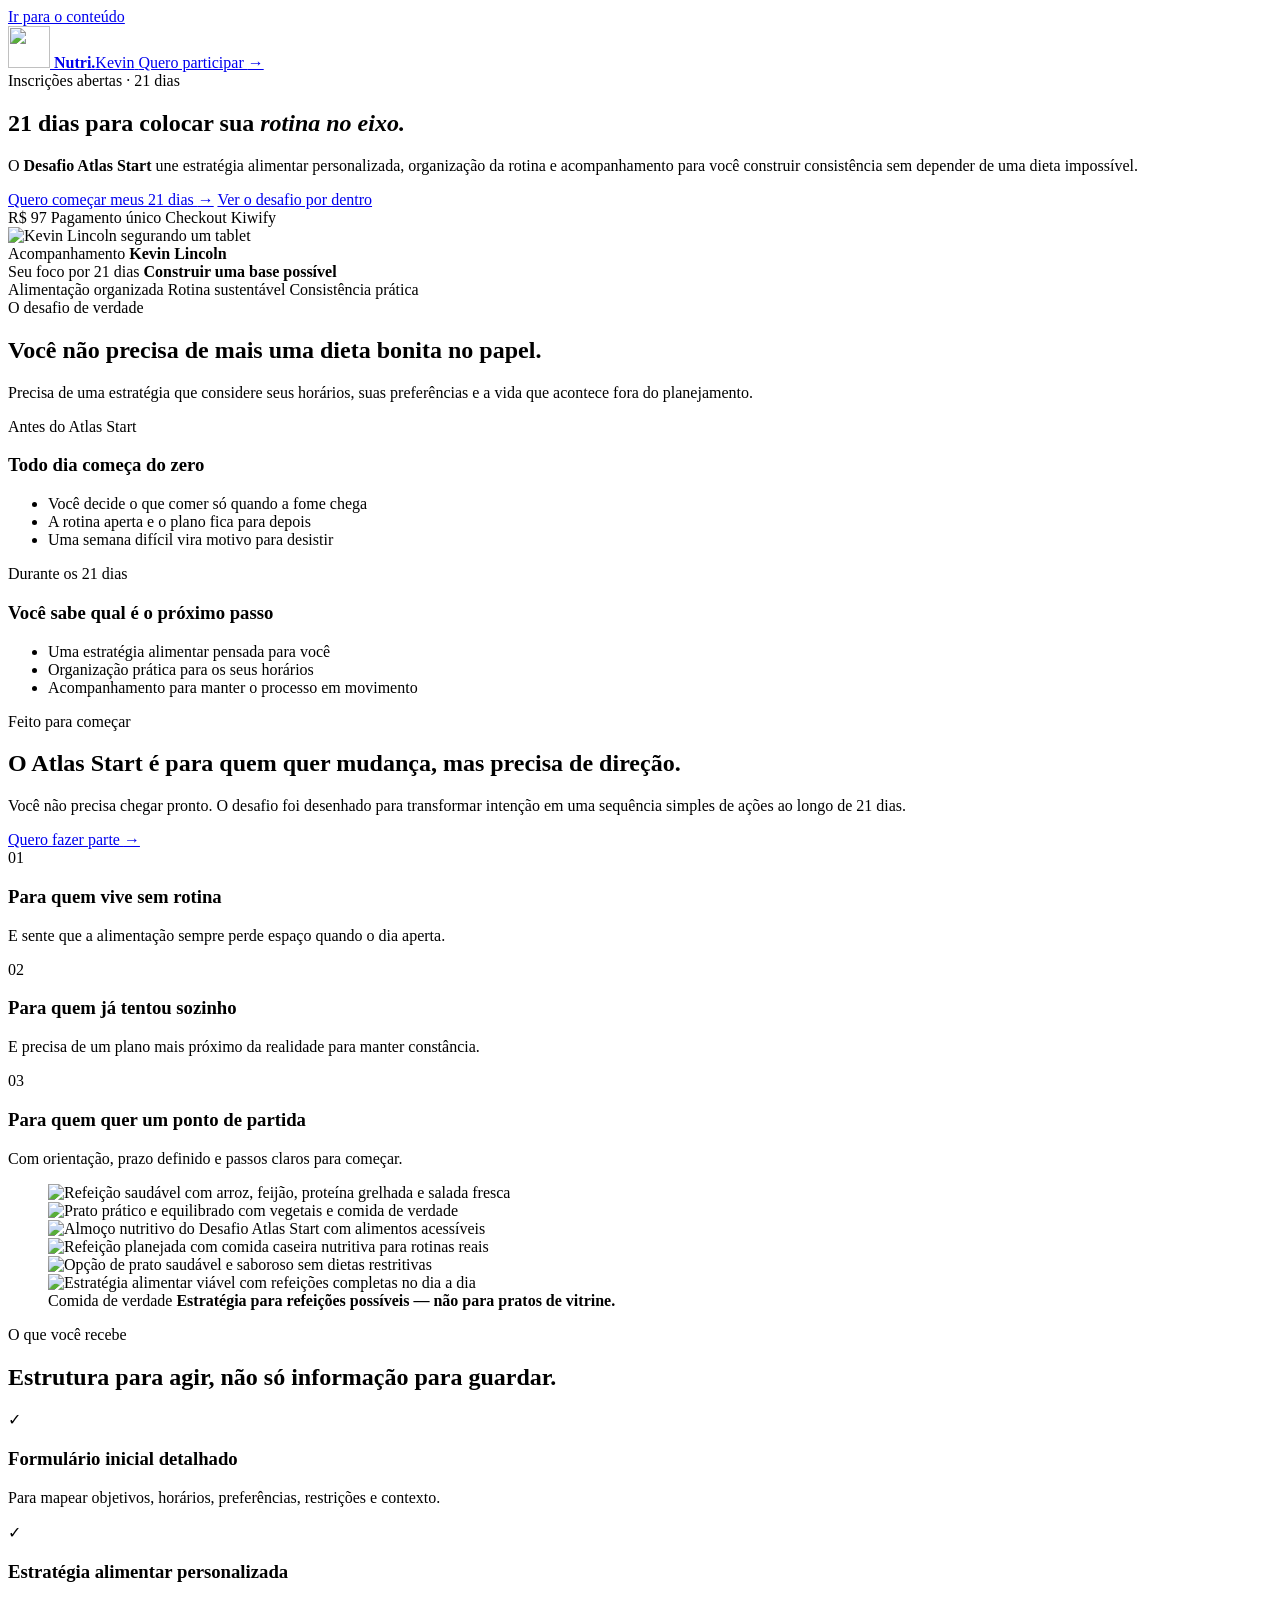
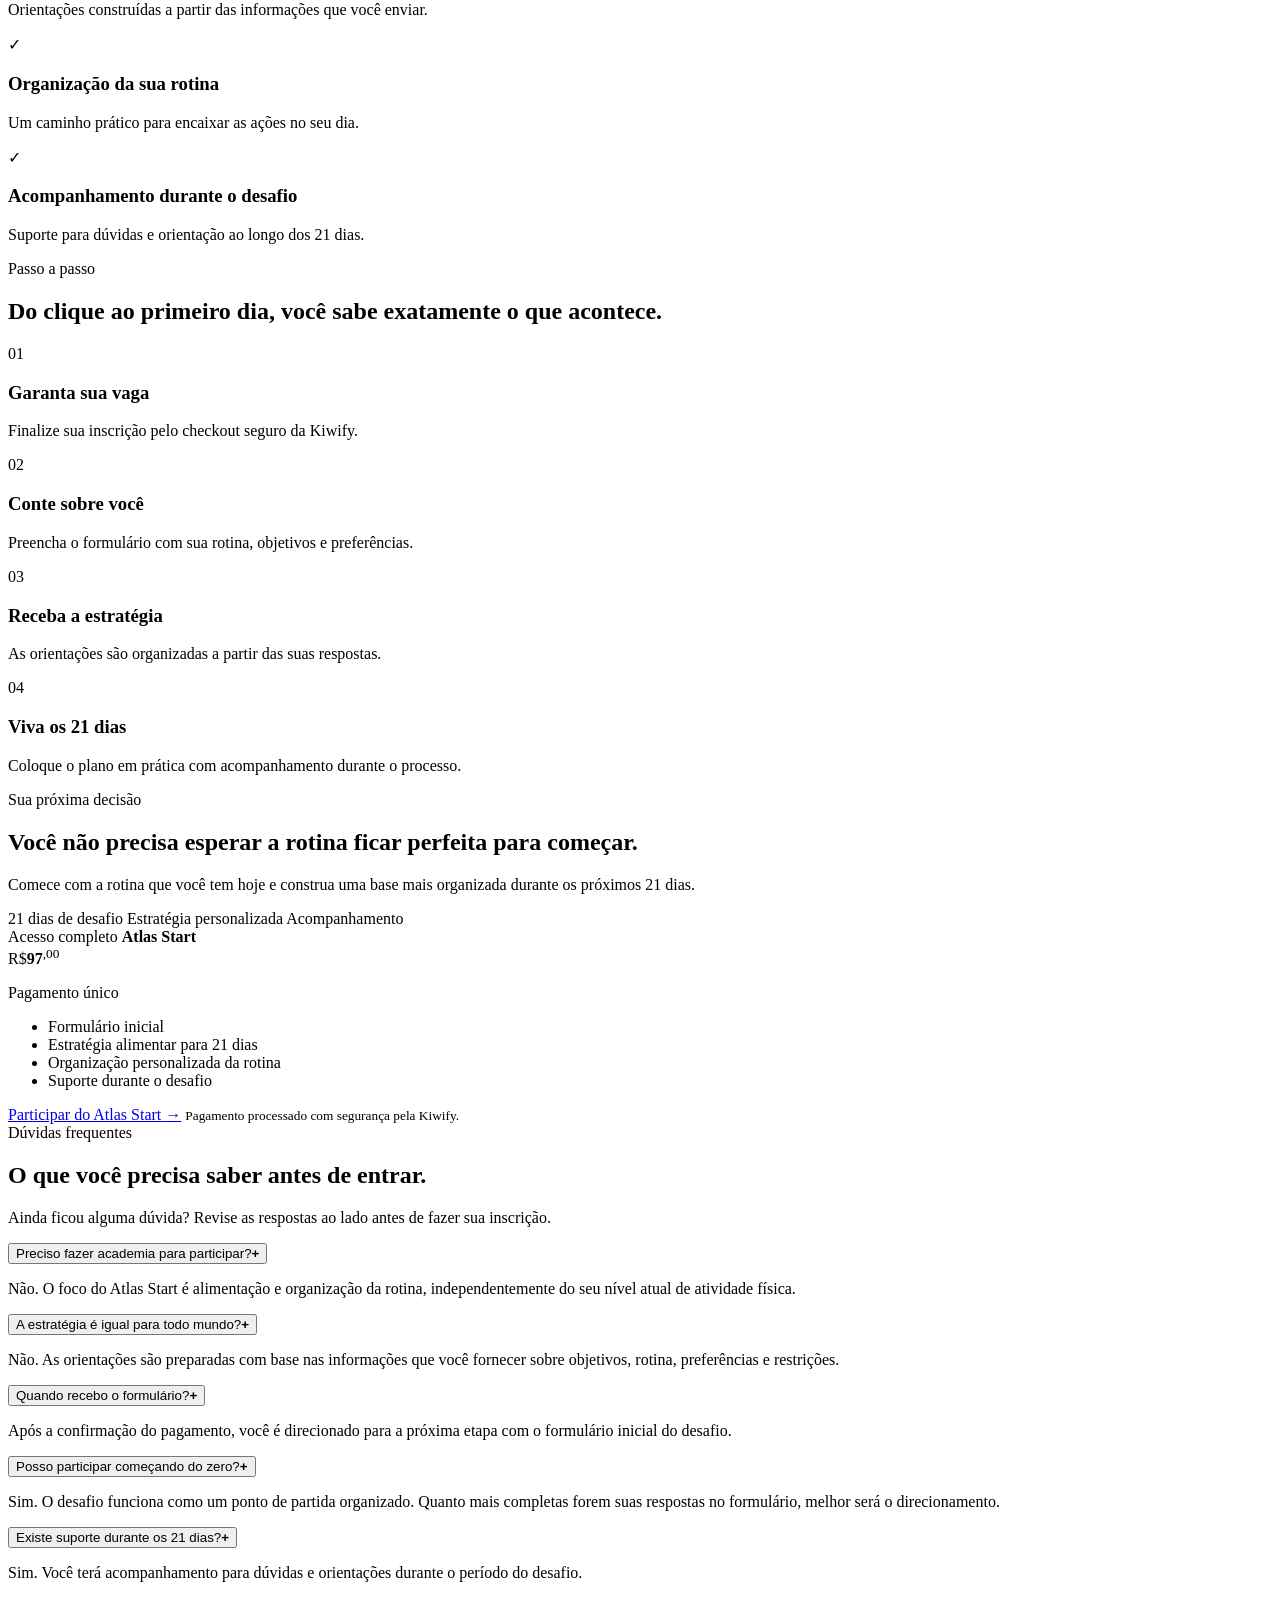
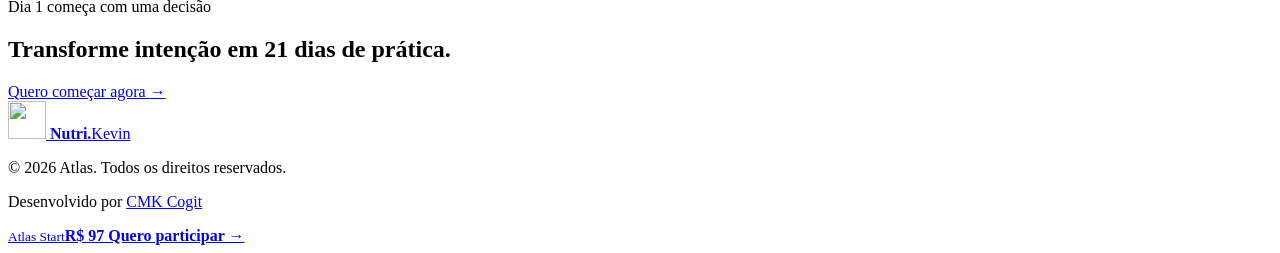
==== commit 2218e5fc: "Add files via upload" ====
--- a/index.html
+++ b/index.html
@@ -135,7 +135,26 @@
     <section class="section deliverables-section" id="o-que-recebe">
       <div class="container deliverables-layout">
         <figure class="food-figure reveal">
-          <img src="/desafio-atlas-start/assets/images/prato-brasileiro-real.jpg" alt="Prato brasileiro real com arroz, feijão, frango grelhado, batata e salada" width="1085" height="961" loading="lazy">
+          <div class="food-carousel" id="food-carousel" aria-label="Carrossel de refeições do desafio">
+            <div class="food-carousel-slide active">
+              <img src="/desafio-atlas-start/assets/images/foto1.jpeg" alt="Refeição saudável com arroz, feijão, proteína grelhada e salada fresca" width="720" height="1280" loading="eager" fetchpriority="high">
+            </div>
+            <div class="food-carousel-slide">
+              <img src="/desafio-atlas-start/assets/images/foto2.jpeg" alt="Prato prático e equilibrado com vegetais e comida de verdade" width="720" height="1280" loading="eager">
+            </div>
+            <div class="food-carousel-slide">
+              <img src="/desafio-atlas-start/assets/images/foto3.jpeg" alt="Almoço nutritivo do Desafio Atlas Start com alimentos acessíveis" width="720" height="1280" loading="lazy">
+            </div>
+            <div class="food-carousel-slide">
+              <img src="/desafio-atlas-start/assets/images/foto4.jpeg" alt="Refeição planejada com comida caseira nutritiva para rotinas reais" width="720" height="1280" loading="lazy">
+            </div>
+            <div class="food-carousel-slide">
+              <img src="/desafio-atlas-start/assets/images/foto5.jpeg" alt="Opção de prato saudável e saboroso sem dietas restritivas" width="720" height="1280" loading="lazy">
+            </div>
+            <div class="food-carousel-slide">
+              <img src="/desafio-atlas-start/assets/images/foto6.jpeg" alt="Estratégia alimentar viável com refeições completas no dia a dia" width="720" height="1280" loading="lazy">
+            </div>
+          </div>
           <figcaption>
             <span>Comida de verdade</span>
             <strong>Estratégia para refeições possíveis — não para pratos de vitrine.</strong>
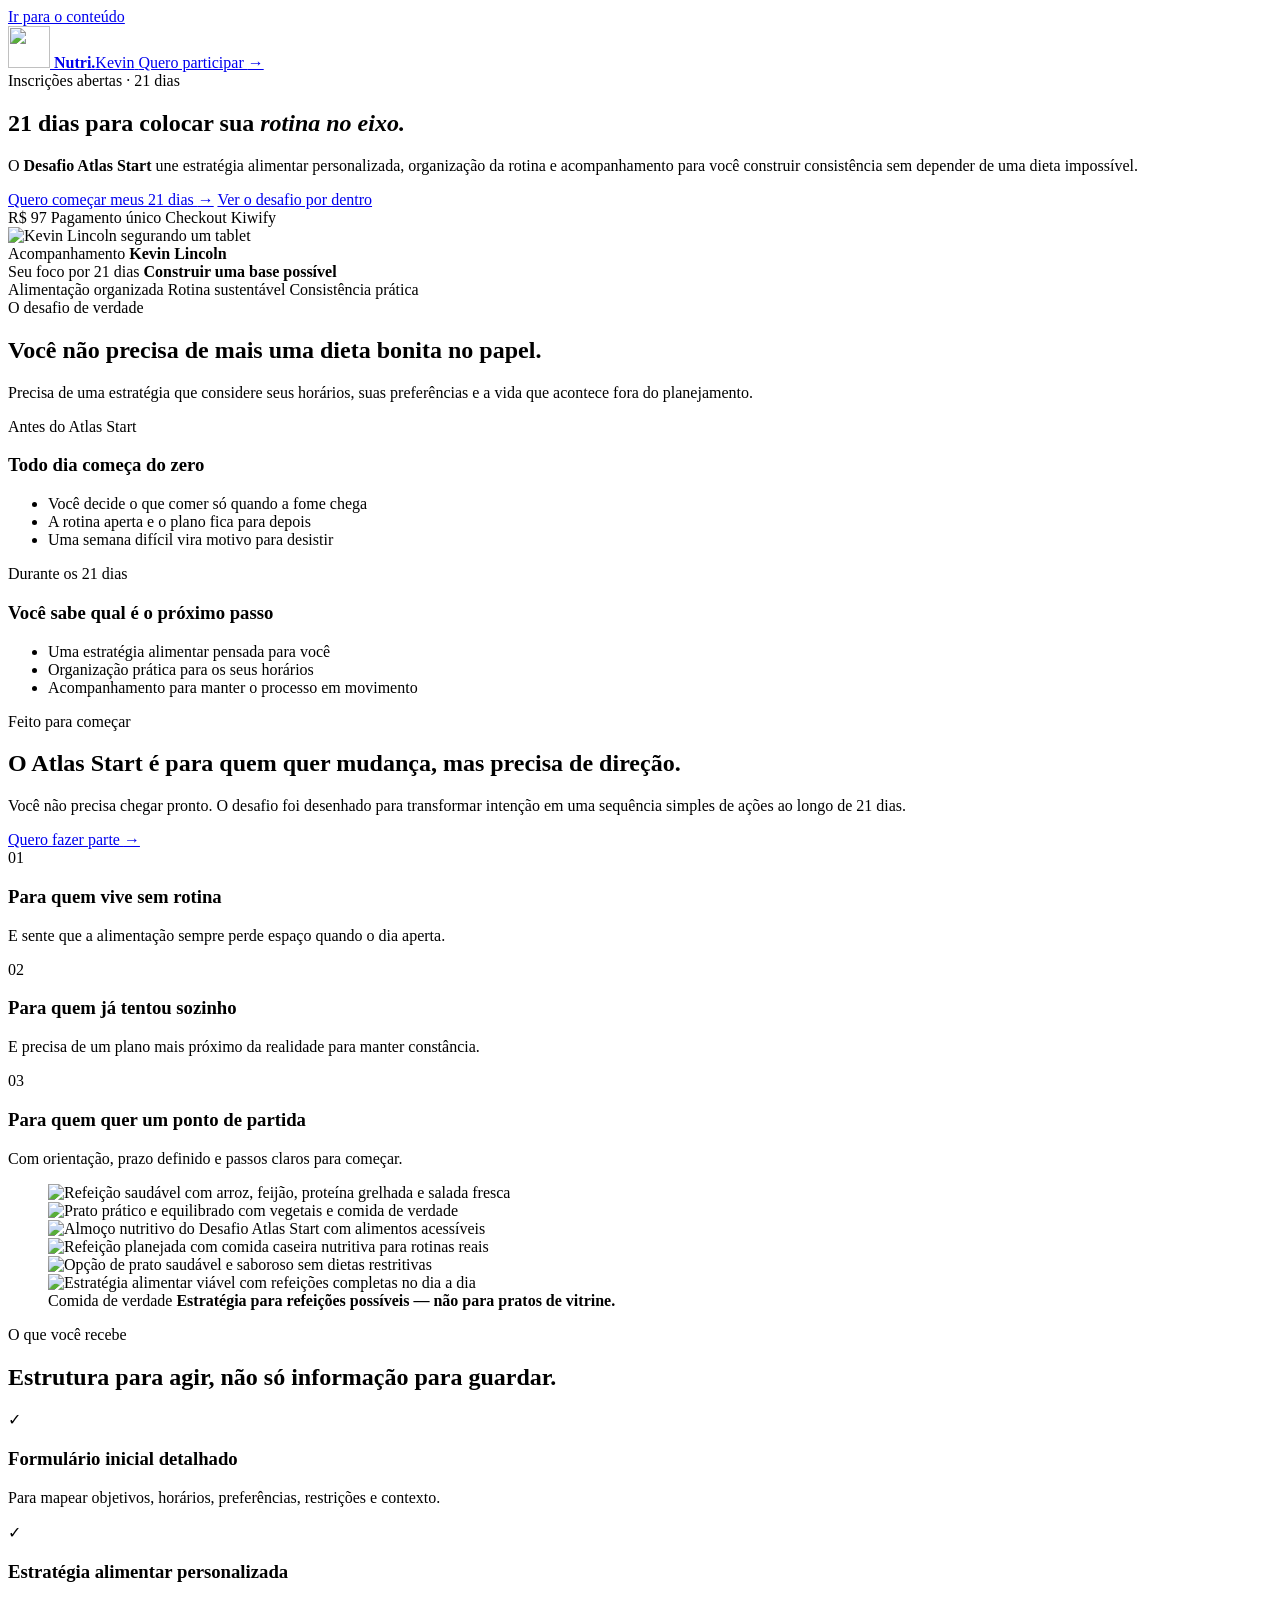
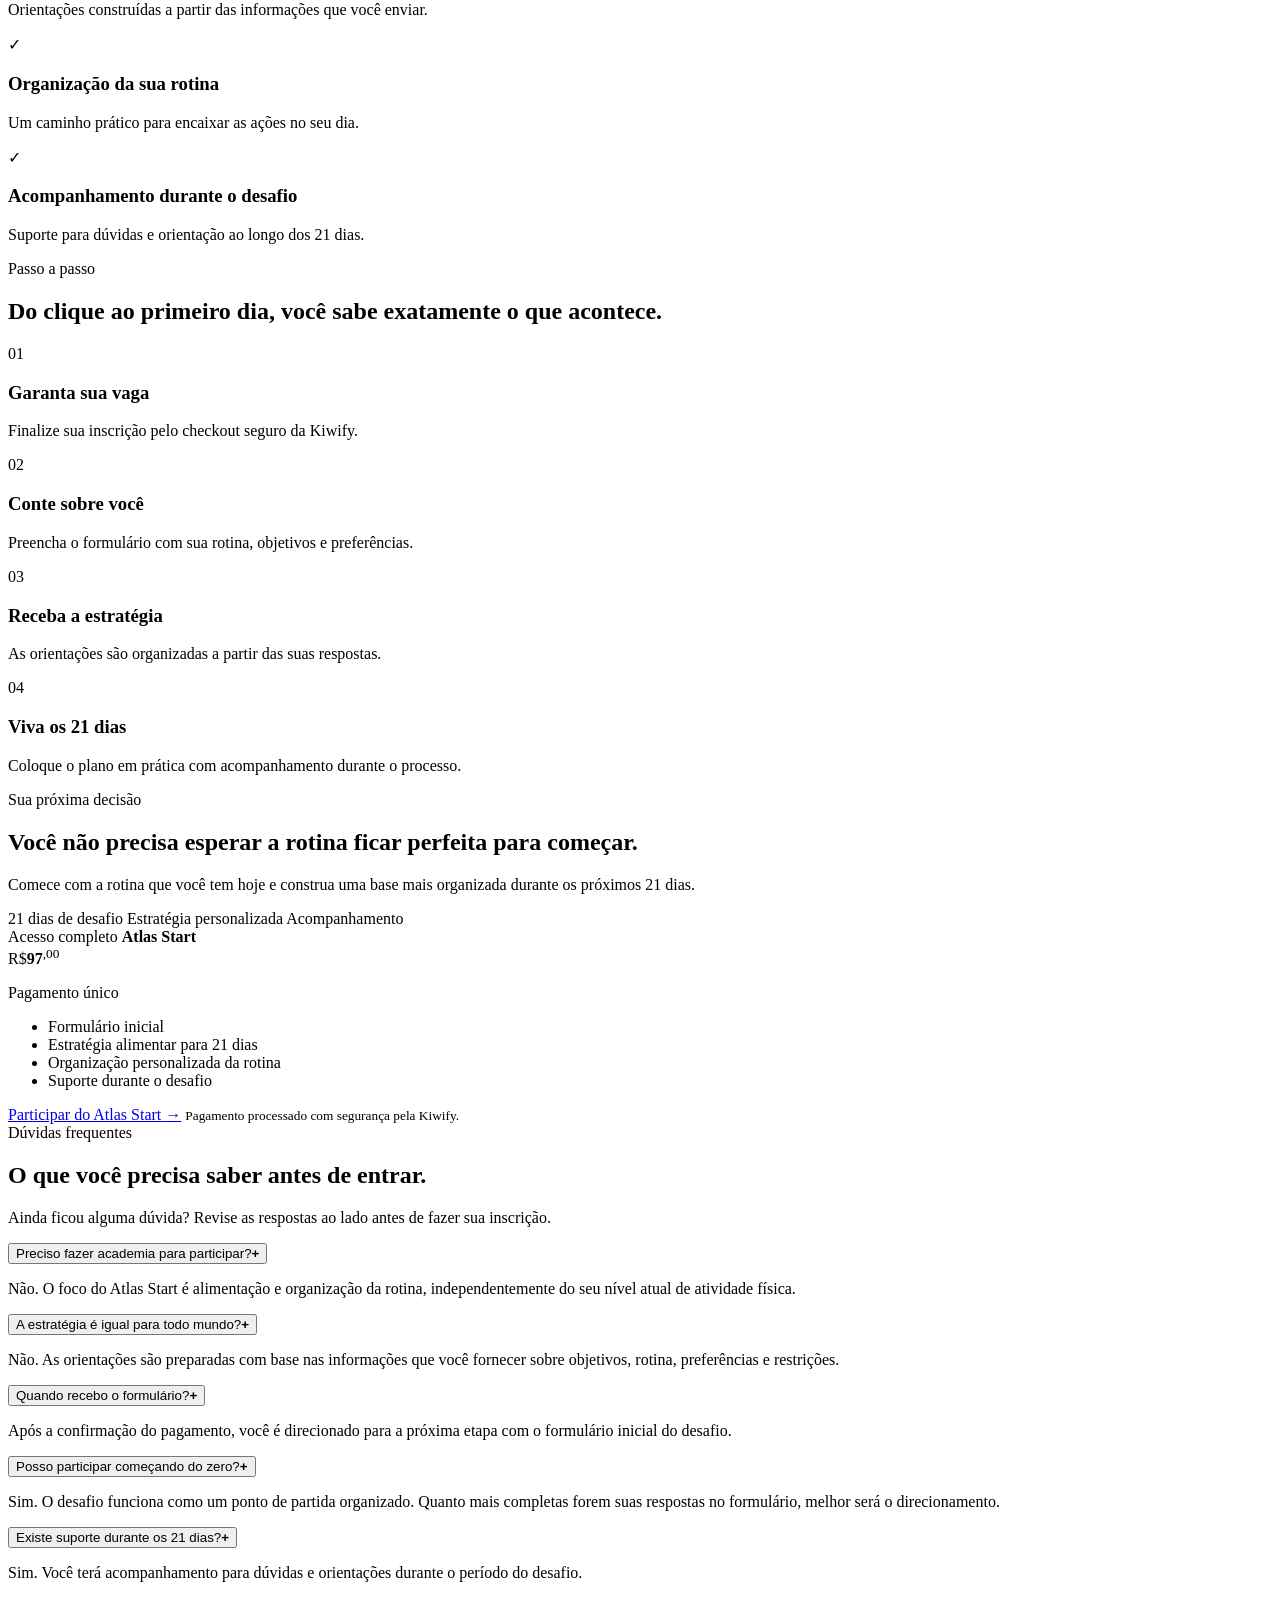
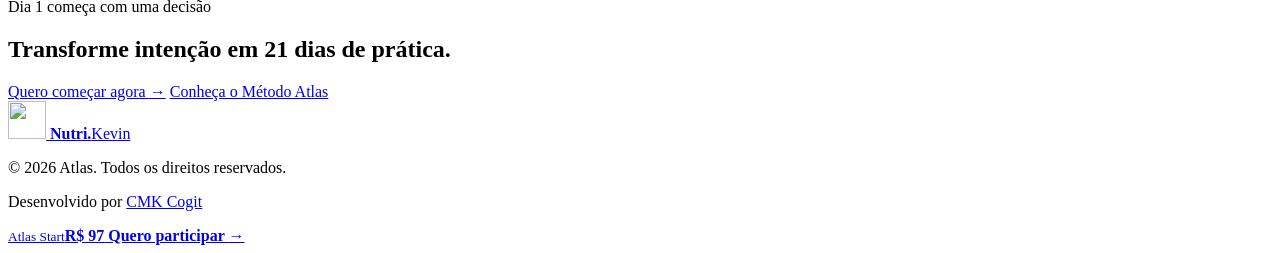
==== commit 12a629d5: "Add files via upload" ====
--- a/index.html
+++ b/index.html
@@ -288,6 +288,7 @@
         <span>Dia 1 começa com uma decisão</span>
         <h2>Transforme intenção em 21 dias de prática.</h2>
         <a class="button button-primary" href="#inscricao">Quero começar agora <span aria-hidden="true">→</span></a>
+        <a class="final-cta-link" href="https://www.kevinlincoln.com.br/metodo-atlas.html" target="_blank" rel="noopener">Conheça o Método Atlas</a>
       </div>
     </section>
   </main>
